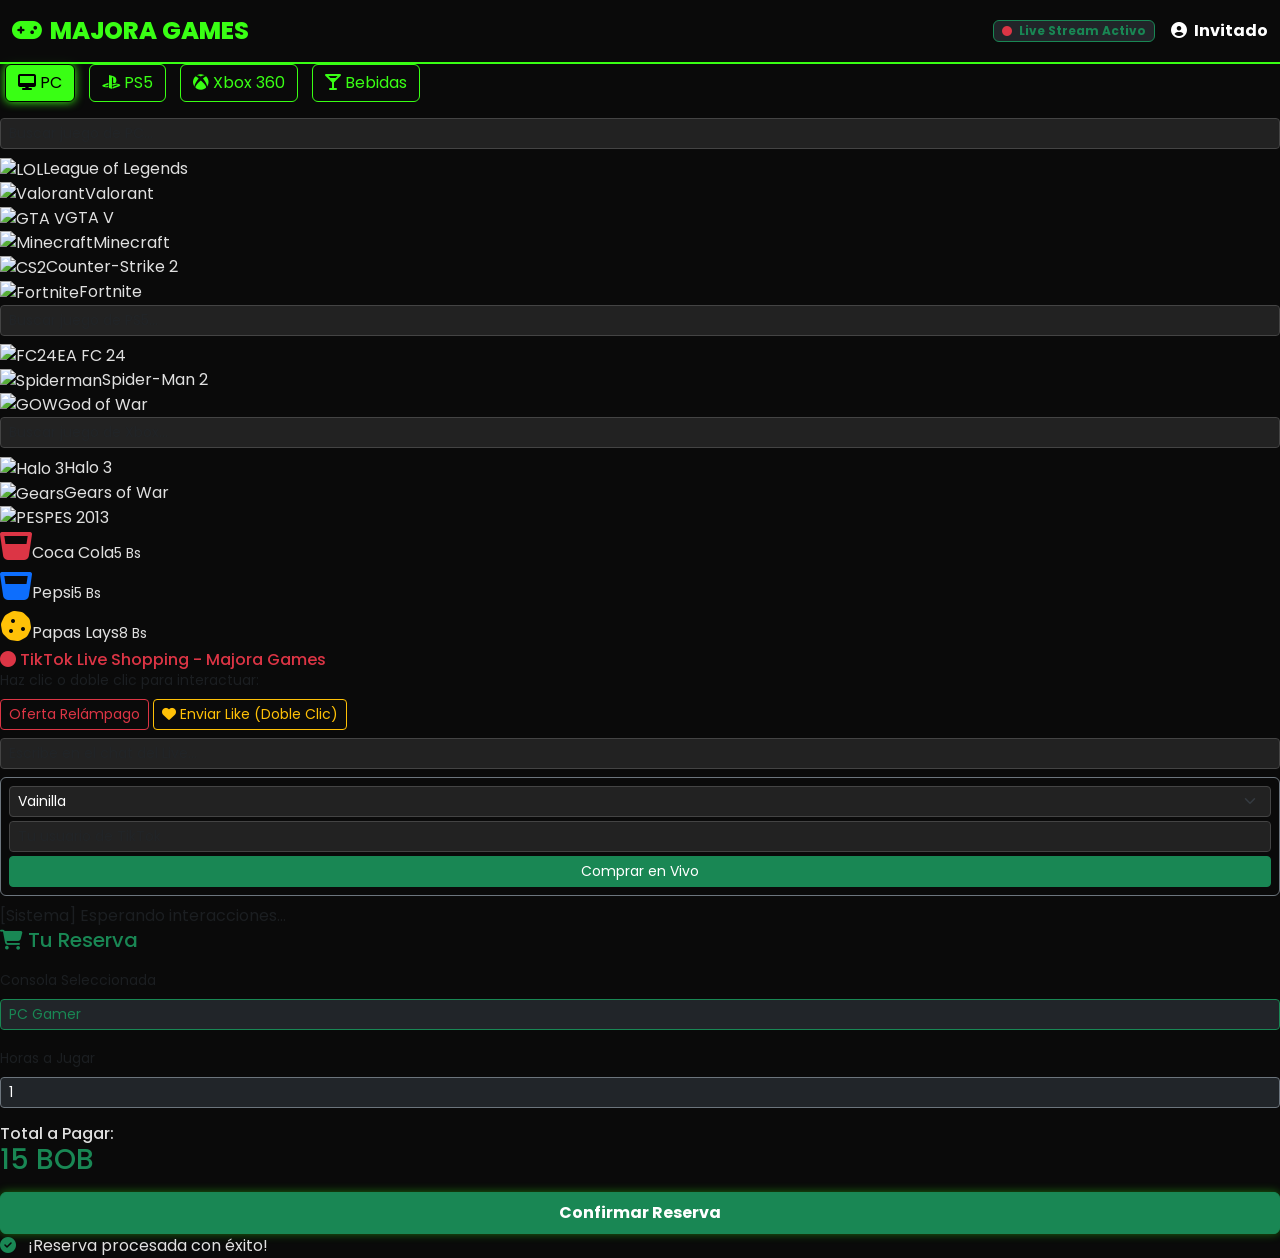
==== lab.jquery/index.html @ 45b2200b "Update index.html y" ====
<!DOCTYPE html>
<html lang="es">
<head>
    <meta charset="UTF-8">
    <meta name="viewport" content="width=device-width, initial-scale=1.0">
    <title>Majora Games - Live Dashboard</title>
    
    <!-- Bootstrap 5 CSS -->
    <link href="https://cdn.jsdelivr.net/npm/bootstrap@5.3.0/dist/css/bootstrap.min.css" rel="stylesheet">
    <!-- FontAwesome -->
    <link rel="stylesheet" href="https://cdnjs.cloudflare.com/ajax/libs/font-awesome/6.4.0/css/all.min.css">
    <!-- Google Fonts -->
    <link href="https://fonts.googleapis.com/css2?family=Poppins:wght@300;400;600;800&display=swap" rel="stylesheet">
    
    <link rel="stylesheet" href="styles.css">
</head>
<body>

    <!-- Navbar Superior -->
    <nav class="navbar navbar-expand-lg py-2">
        <div class="container-fluid">
            <a class="navbar-brand" href="#"><i class="fas fa-gamepad me-2"></i>Majora Games</a>
            <div class="d-flex align-items-center">
                <span class="badge bg-dark border border-success text-success me-3"><i class="fas fa-circle text-danger me-1" style="font-size: 10px;"></i> Live Stream Activo</span>
                <span class="text-white fw-bold"><i class="fas fa-user-circle me-1"></i> Invitado</span>
            </div>
        </div>
    </nav>

    <!-- Dashboard Principal (Sin Scroll) -->
    <div class="dashboard-container">
        
        <!-- PANEL IZQUIERDO: Catálogo y Filtros -->
        <div class="panel-left">
            
            <!-- Selector Principal -->
            <div class="console-tabs mb-3">
                <button class="btn btn-console active" data-target="pc"><i class="fas fa-desktop"></i> PC</button>
                <button class="btn btn-console" data-target="ps5"><i class="fab fa-playstation"></i> PS5</button>
                <button class="btn btn-console" data-target="xbox"><i class="fab fa-xbox"></i> Xbox 360</button>
                <button class="btn btn-console" data-target="bebidas"><i class="fas fa-glass-martini-alt"></i> Bebidas</button>
            </div>

            <!-- Contenedor de Catálogo Dinámico -->
            <div class="catalog-container" id="catalog">
                
                <!-- CONTENIDO PC -->
                <div class="console-content active" id="content-pc">
                    <div class="d-flex justify-content-between align-items-center mb-2">
                        <input type="text" class="form-control form-control-sm search-game" placeholder="Buscar juego de PC..." data-console="pc">
                    </div>
                    <div class="game-grid">
                        <div class="game-card" data-name="league of legends"><img src="https://upload.wikimedia.org/wikipedia/commons/thumb/d/d8/League_of_Legends_2019_vector.svg/200px-League_of_Legends_2019_vector.svg.png" alt="LOL"><span>League of Legends</span></div>
                        <div class="game-card" data-name="valorant"><img src="https://upload.wikimedia.org/wikipedia/commons/thumb/f/fc/Valorant_logo_-_pink_color_version.svg/200px-Valorant_logo_-_pink_color_version.svg.png" alt="Valorant"><span>Valorant</span></div>
                        <div class="game-card" data-name="gta v"><img src="https://upload.wikimedia.org/wikipedia/commons/thumb/5/53/GTA_V_Logo.svg/200px-GTA_V_Logo.svg.png" alt="GTA V"><span>GTA V</span></div>
                        <div class="game-card" data-name="minecraft"><img src="https://upload.wikimedia.org/wikipedia/commons/thumb/1/13/Minecraft_logo.svg/200px-Minecraft_logo.svg.png" alt="Minecraft"><span>Minecraft</span></div>
                        <div class="game-card" data-name="cs2"><img src="https://upload.wikimedia.org/wikipedia/commons/thumb/f/f2/Counter-Strike_2_logo.svg/200px-Counter-Strike_2_logo.svg.png" alt="CS2"><span>Counter-Strike 2</span></div>
                        <div class="game-card" data-name="fortnite"><img src="https://upload.wikimedia.org/wikipedia/commons/thumb/0/0e/FortniteLogo.svg/200px-FortniteLogo.svg.png" alt="Fortnite"><span>Fortnite</span></div>
                    </div>
                </div>

                <!-- CONTENIDO PS5 -->
                <div class="console-content" id="content-ps5">
                    <div class="d-flex justify-content-between align-items-center mb-2">
                        <input type="text" class="form-control form-control-sm search-game" placeholder="Buscar juego de PS5..." data-console="ps5">
                    </div>
                    <div class="game-grid">
                        <div class="game-card" data-name="fifa 24"><img src="https://upload.wikimedia.org/wikipedia/commons/thumb/6/68/EA_Sports_FC_24_Cover.jpg/200px-EA_Sports_FC_24_Cover.jpg" alt="FC24"><span>EA FC 24</span></div>
                        <div class="game-card" data-name="spiderman 2"><img src="https://upload.wikimedia.org/wikipedia/commons/thumb/8/8a/Marvel%27s_Spider-Man_2_logo.png/200px-Marvel%27s_Spider-Man_2_logo.png" alt="Spiderman"><span>Spider-Man 2</span></div>
                        <div class="game-card" data-name="god of war"><img src="https://upload.wikimedia.org/wikipedia/commons/thumb/1/1f/God_of_War_Ragnar%C3%B6k_logo.svg/200px-God_of_War_Ragnar%C3%B6k_logo.svg.png" alt="GOW"><span>God of War</span></div>
                    </div>
                </div>

                <!-- CONTENIDO XBOX 360 -->
                <div class="console-content" id="content-xbox">
                    <div class="d-flex justify-content-between align-items-center mb-2">
                        <input type="text" class="form-control form-control-sm search-game" placeholder="Buscar juego de Xbox..." data-console="xbox">
                    </div>
                    <div class="game-grid">
                        <div class="game-card" data-name="halo 3"><img src="https://upload.wikimedia.org/wikipedia/commons/thumb/6/6e/Halo_3_Logo.png/200px-Halo_3_Logo.png" alt="Halo 3"><span>Halo 3</span></div>
                        <div class="game-card" data-name="gears of war"><img src="https://upload.wikimedia.org/wikipedia/commons/thumb/5/5e/Gears_of_War_logo.png/200px-Gears_of_War_logo.png" alt="Gears"><span>Gears of War</span></div>
                        <div class="game-card" data-name="pes 2013"><img src="https://upload.wikimedia.org/wikipedia/commons/thumb/8/8e/Pro_Evolution_Soccer_logo.svg/200px-Pro_Evolution_Soccer_logo.svg.png" alt="PES"><span>PES 2013</span></div>
                    </div>
                </div>

                <!-- CONTENIDO BEBIDAS -->
                <div class="console-content" id="content-bebidas">
                    <div class="game-grid">
                        <div class="game-card drink-card" data-name="coca cola" data-price="5"><i class="fas fa-glass-whiskey fa-2x text-danger mb-2"></i><span>Coca Cola</span><small>5 Bs</small></div>
                        <div class="game-card drink-card" data-name="pepsi" data-price="5"><i class="fas fa-glass-whiskey fa-2x text-primary mb-2"></i><span>Pepsi</span><small>5 Bs</small></div>
                        <div class="game-card drink-card" data-name="papas fritas" data-price="8"><i class="fas fa-cookie fa-2x text-warning mb-2"></i><span>Papas Lays</span><small>8 Bs</small></div>
                    </div>
                </div>

            </div>
        </div>

        <!-- PANEL CENTRAL: La Bitácora (TikTok Live Style) -->
        <div class="panel-center">
            <div class="stream-header">
                <h6 class="m-0 text-danger"><i class="fas fa-circle"></i> TikTok Live Shopping - Majora Games</h6>
            </div>
            
            <!-- Zona de Interacción Live (Delegación de Eventos) -->
            <div id="liveContainer" class="live-box">
                <p class="text-muted small mb-2">Haz clic o doble clic para interactuar:</p>
                <button class="btn btn-sm btn-outline-danger btn-offer" data-prod="Combo Refresco + Snack">Oferta Relámpago</button>
                <button class="btn btn-sm btn-outline-warning btn-like" data-action="like"><i class="fas fa-heart"></i> Enviar Like (Doble Clic)</button>
            </div>

            <!-- Chat del Live -->
            <input type="text" id="chatInput" class="form-control form-control-sm mt-2" placeholder="Escribe en el chat del Live...">
            
            <!-- Formulario Rápido (Día 2) -->
            <form id="liveForm" class="mt-2 p-2 border border-secondary rounded">
                <select id="variantSelect" class="form-select form-select-sm mb-1">
                    <option value="Vainilla">Vainilla</option>
                    <option value="Chocolate">Chocolate</option>
                    <option value="Fresa">Fresa</option>
                </select>
                <input type="text" id="userTikTok" class="form-control form-control-sm mb-1" placeholder="Tu usuario de TikTok" required>
                <button type="submit" class="btn btn-sm btn-success w-100">Comprar en Vivo</button>
            </form>

            <!-- Consola de Bitácora -->
            <div class="log-console mt-2" id="logOutput">
                <div class="text-muted">[Sistema] Esperando interacciones...</div>
            </div>
        </div>

        <!-- PANEL DERECHO: Calculadora y Reserva -->
        <div class="panel-right">
            <div class="checkout-box">
                <h5 class="text-success mb-3"><i class="fas fa-shopping-cart"></i> Tu Reserva</h5>
                
                <div class="mb-3">
                    <label class="form-label small text-muted">Consola Seleccionada</label>
                    <input type="text" id="selected-console-text" class="form-control form-control-sm bg-dark text-success border-success" value="PC Gamer" readonly>
                </div>

                <div class="mb-3">
                    <label class="form-label small text-muted">Horas a Jugar</label>
                    <input type="number" id="hrs" class="form-control form-control-sm bg-dark text-white border-secondary" Value="1" min="1">
                </div>

                <div class="total-box">
                    <h6 class="m-0">Total a Pagar:</h6>
                    <h3 class="m-0 text-success"><span id="total">15</span> BOB</h3>
                </div>

                <button id="btnModal" class="btn btn-success w-100 mt-3 fw-bold py-2" style="box-shadow: 0 0 10px rgba(57,255,20,0.4);">
                    Confirmar Reserva
                </button>
            </div>
        </div>
    </div>

    <!-- Toast Alert (Reto UI) -->
    <div id="toastAlert" class="custom-toast">
        <i class="fas fa-check-circle text-success me-2"></i> ¡Reserva procesada con éxito!
    </div>

    <!-- Modal de Bootstrap (Temporizador) -->
    <div class="modal fade" id="confirmModal" tabindex="-1" aria-hidden="true">
        <div class="modal-dialog modal-dialog-centered">
            <div class="modal-content bg-dark border-success text-white">
                <div class="modal-header border-bottom border-secondary">
                    <h5 class="modal-title text-success"><i class="fas fa-check-double"></i> Confirmar Transacción</h5>
                    <button type="button" class="btn-close btn-close-white" data-bs-dismiss="modal" aria-label="Close"></button>
                </div>
                <div class="modal-body text-center">
                    <p class="mb-1">Estás reservando:</p>
                    <h4 id="modal-console" class="text-warning">PC Gamer</h4>
                    <p class="mb-3">Horas: <span id="modal-hrs">1</span> | Total: <strong><span id="modal-total">15</span> BOB</strong></p>
                    
                    <div class="alert alert-danger m-0 py-1">
                        <small>Tiempo restante para confirmar: <strong id="timer">05:00</strong></small>
                    </div>
                </div>
                <div class="modal-footer border-top border-secondary">
                    <button type="button" class="btn btn-outline-secondary btn-sm" data-bs-dismiss="modal" id="btnCancel">Cancelar</button>
                    <button type="button" class="btn btn-success btn-sm" id="btnConfirmPayment">Procesar Pago</button>
                </div>
            </div>
        </div>
    </div>

    <!-- Scripts -->
    <script src="https://code.jquery.com/jquery-3.7.1.min.js"></script>
    <script src="https://cdn.jsdelivr.net/npm/bootstrap@5.3.0/dist/js/bootstrap.bundle.min.js"></script>
    <script src="script.js"></script>
</body>
</html>
---- lab.jquery/styles.css ----
:root {
    --bg-dark: #0a0a0a;
    --primary-green: #39ff14; 
    --dark-gray: #1a1a1a;
    --text-light: #e0e0e0;
}

body { 
    font-family: 'Poppins', sans-serif; 
    background-color: var(--bg-dark); 
    color: var(--text-light);
    transition: background 0.5s ease; 
}

body.theme-pc { background: linear-gradient(135deg, #0a0a0a 0%, #003300 100%); }
body.theme-ps5 { background: linear-gradient(135deg, #0a0a0a 0%, #001a33 100%); }
body.theme-xbox { background: linear-gradient(135deg, #0a0a0a 0%, #1a3300 100%); }

.navbar { 
    background-color: rgba(10, 10, 10, 0.9) !important;
    border-bottom: 2px solid var(--primary-green);
}
.navbar-brand { 
    color: var(--primary-green) !important; 
    font-weight: 800; 
    font-size: 24px;
    text-transform: uppercase;
}

.carousel-item img { 
    height: 350px; 
    object-fit: cover; 
    border-bottom: 4px solid var(--primary-green); 
}

.main-container { 
    max-width: 800px; 
    margin: 0 auto 40px auto; 
}

#main-icon i { font-size: 50px; color: var(--primary-green); margin-bottom: 10px; }
.btn-console { 
    border-color: var(--primary-green); 
    color: var(--primary-green); 
    margin: 0 5px;
}
.btn-console:hover, .btn-console.active { 
    background-color: var(--primary-green); 
    color: #000; 
    box-shadow: 0 0 10px var(--primary-green);
}

.section-box { 
    background: var(--dark-gray); 
    border-radius: 12px; 
    border: 1px solid #333;
    overflow: hidden; 
}

.hamburger-header { 
    padding: 15px 20px; 
    cursor: pointer; 
    display: flex; 
    justify-content: space-between; 
    align-items: center; 
    border-bottom: 1px solid #333;
    background: #111;
}
.hamburger-header h4 { 
    margin: 0; 
    font-size: 16px; 
    color: var(--primary-green); 
    font-weight: 600; 
}
.hamburger-icon { 
    font-size: 20px; 
    color: var(--primary-green); 
    transition: transform 0.3s; 
}
.hamburger-icon.open { transform: rotate(90deg); }

.content-body { display: none; padding: 20px; }

.console-card { margin-bottom: 10px; }
.accordion-btn { 
    background: #222; 
    padding: 12px; 
    border-radius: 8px; 
    cursor: pointer; 
    font-weight: 600;
    border-left: 4px solid var(--primary-green);
    transition: background 0.3s;
}
.accordion-btn:hover { background: #333; }
.accordion-panel { 
    display: none; 
    padding: 15px; 
    background: #151515; 
    border-radius: 0 0 8px 8px; 
    font-size: 14px;
}

/* Grilla de Estaciones */
.station-grid {
    display: grid;
    grid-template-columns: repeat(auto-fill, minmax(110px, 1fr));
    gap: 12px;
    margin-top: 15px;
}

/* Tarjeta Base */
.station-card {
    display: flex;
    flex-direction: column;
    align-items: center;
    justify-content: center;
    padding: 15px 10px;
    border-radius: 10px;
    font-size: 13px;
    font-weight: 600;
    text-align: center;
    transition: all 0.3s ease;
    background: #222;
    border: 1px solid #444;
}

.station-card i {
    font-size: 24px;
    margin-bottom: 5px;
}

.station-card span {
    font-size: 15px;
    margin-bottom: 2px;
}

.station-card small {
    font-size: 10px;
    text-transform: uppercase;
    letter-spacing: 1px;
}

/* Estilo: Disponible (Libre) */
.station-card.available {
    border-color: rgba(57, 255, 20, 0.4);
    color: var(--text-light);
}
.station-card.available i {
    color: var(--primary-green);
}
.station-card.available small {
    color: var(--primary-green);
}
.station-card.available:hover {
    border-color: var(--primary-green);
    box-shadow: 0 0 15px rgba(57, 255, 20, 0.3);
    transform: translateY(-3px);
    cursor: pointer;
}

/* Estilo: Ocupada */
.station-card.busy {
    background: #1a1a1a;
    border-color: #ff3333;
    opacity: 0.6;
}
.station-card.busy i {
    color: #ff3333;
}
.station-card.busy small {
    color: #ff3333;
}
.station-card.busy:hover {
    cursor: not-allowed;
    /* Efecto de vibracion sutil */
    animation: shake 0.3s ease-in-out; 
}

@keyframes shake {
    0% { transform: translateX(0); }
    25% { transform: translateX(-3px); }
    50% { transform: translateX(3px); }
    75% { transform: translateX(-3px); }
    100% { transform: translateX(0); }
}
/* Lista de Juegos */
.game-list {
    max-height: 250px;
    overflow-y: auto;
    padding-right: 5px;
}
.game-list::-webkit-scrollbar { width: 6px; }
.game-list::-webkit-scrollbar-thumb { background: var(--primary-green); border-radius: 3px; }

.juego-item { 
    background: #222; 
    padding: 10px 15px; 
    margin-bottom: 8px; 
    border-radius: 6px; 
    display: flex; 
    justify-content: space-between;
    align-items: center;
    font-size: 14px;
}

.form-control, .form-select { 
    background-color: #222; 
    border: 1px solid #444; 
    color: white; 
}
.form-control:focus, .form-select:focus { 
    background-color: #222; 
    border-color: var(--primary-green); 
    color: white;
    box-shadow: 0 0 5px var(--primary-green);
}
.error-text { 
    color: #ff3333; 
    font-size: 11px; 
    display: none; 
    margin-top: 3px;
}
.is-invalid + .error-text { display: block; }

footer { 
    text-align: center; 
    padding: 30px; 
    background: #000; 
    border-top: 2px solid var(--primary-green);
    color: var(--text-light); 
}
footer a { 
    color: var(--primary-green); 
    font-size: 24px; 
    margin: 0 15px; 
    transition: color 0.3s; 
}
footer a:hover { color: white; }
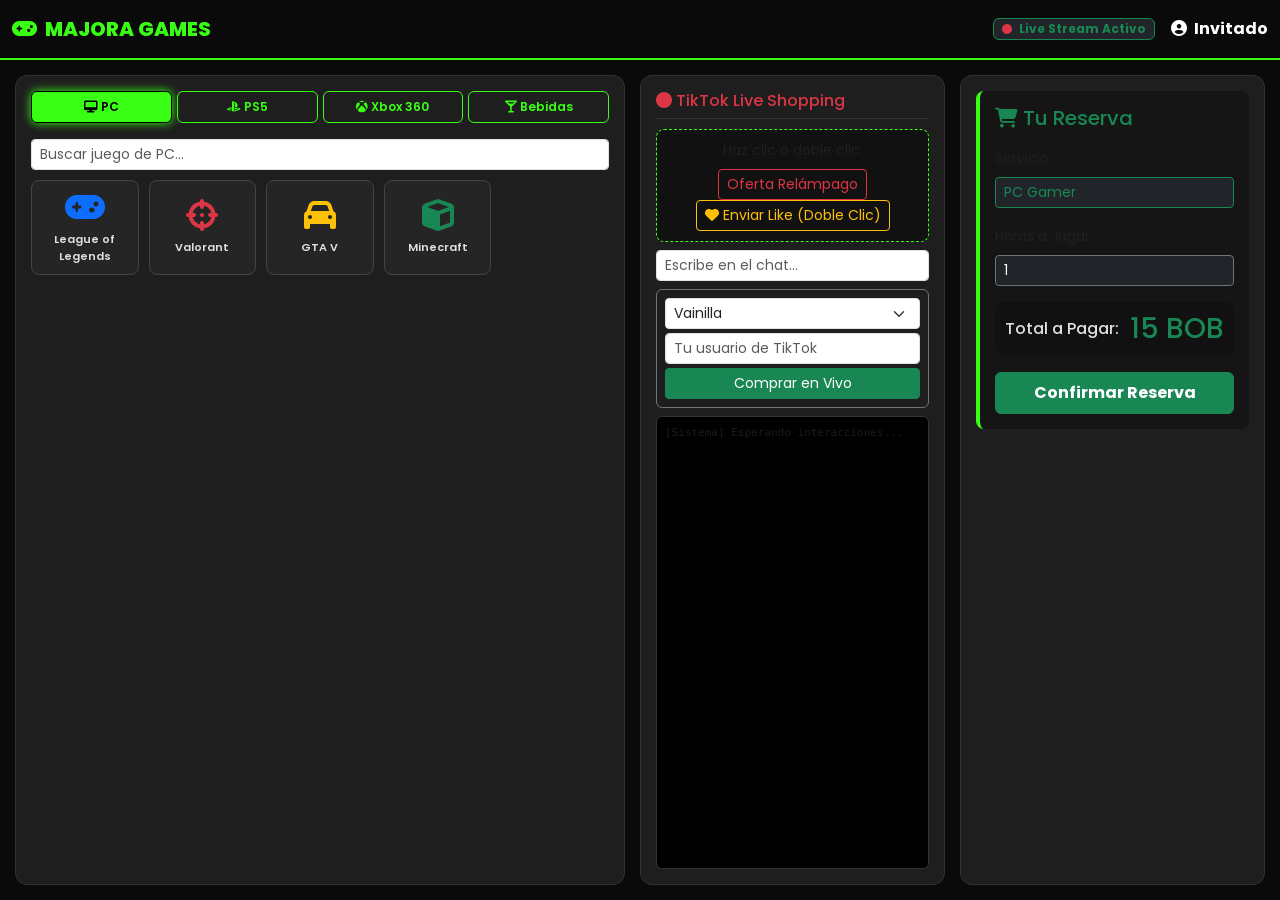
==== commit a9cf7b1b: "Update index.html" ====
--- a/lab.jquery/index.html
+++ b/lab.jquery/index.html
@@ -5,11 +5,8 @@
     <meta name="viewport" content="width=device-width, initial-scale=1.0">
     <title>Majora Games - Live Dashboard</title>
     
-    <!-- Bootstrap 5 CSS -->
     <link href="https://cdn.jsdelivr.net/npm/bootstrap@5.3.0/dist/css/bootstrap.min.css" rel="stylesheet">
-    <!-- FontAwesome -->
     <link rel="stylesheet" href="https://cdnjs.cloudflare.com/ajax/libs/font-awesome/6.4.0/css/all.min.css">
-    <!-- Google Fonts -->
     <link href="https://fonts.googleapis.com/css2?family=Poppins:wght@300;400;600;800&display=swap" rel="stylesheet">
     
     <link rel="stylesheet" href="styles.css">
@@ -27,13 +24,11 @@
         </div>
     </nav>
 
-    <!-- Dashboard Principal (Sin Scroll) -->
+    <!-- Dashboard Principal -->
     <div class="dashboard-container">
         
         <!-- PANEL IZQUIERDO: Catálogo y Filtros -->
         <div class="panel-left">
-            
-            <!-- Selector Principal -->
             <div class="console-tabs mb-3">
                 <button class="btn btn-console active" data-target="pc"><i class="fas fa-desktop"></i> PC</button>
                 <button class="btn btn-console" data-target="ps5"><i class="fab fa-playstation"></i> PS5</button>
@@ -41,49 +36,36 @@
                 <button class="btn btn-console" data-target="bebidas"><i class="fas fa-glass-martini-alt"></i> Bebidas</button>
             </div>
 
-            <!-- Contenedor de Catálogo Dinámico -->
             <div class="catalog-container" id="catalog">
-                
-                <!-- CONTENIDO PC -->
+                <!-- PC -->
                 <div class="console-content active" id="content-pc">
-                    <div class="d-flex justify-content-between align-items-center mb-2">
-                        <input type="text" class="form-control form-control-sm search-game" placeholder="Buscar juego de PC..." data-console="pc">
-                    </div>
+                    <input type="text" class="form-control form-control-sm search-game mb-2" placeholder="Buscar juego de PC..." data-console="pc">
                     <div class="game-grid">
-                        <div class="game-card" data-name="league of legends"><img src="https://upload.wikimedia.org/wikipedia/commons/thumb/d/d8/League_of_Legends_2019_vector.svg/200px-League_of_Legends_2019_vector.svg.png" alt="LOL"><span>League of Legends</span></div>
-                        <div class="game-card" data-name="valorant"><img src="https://upload.wikimedia.org/wikipedia/commons/thumb/f/fc/Valorant_logo_-_pink_color_version.svg/200px-Valorant_logo_-_pink_color_version.svg.png" alt="Valorant"><span>Valorant</span></div>
-                        <div class="game-card" data-name="gta v"><img src="https://upload.wikimedia.org/wikipedia/commons/thumb/5/53/GTA_V_Logo.svg/200px-GTA_V_Logo.svg.png" alt="GTA V"><span>GTA V</span></div>
-                        <div class="game-card" data-name="minecraft"><img src="https://upload.wikimedia.org/wikipedia/commons/thumb/1/13/Minecraft_logo.svg/200px-Minecraft_logo.svg.png" alt="Minecraft"><span>Minecraft</span></div>
-                        <div class="game-card" data-name="cs2"><img src="https://upload.wikimedia.org/wikipedia/commons/thumb/f/f2/Counter-Strike_2_logo.svg/200px-Counter-Strike_2_logo.svg.png" alt="CS2"><span>Counter-Strike 2</span></div>
-                        <div class="game-card" data-name="fortnite"><img src="https://upload.wikimedia.org/wikipedia/commons/thumb/0/0e/FortniteLogo.svg/200px-FortniteLogo.svg.png" alt="Fortnite"><span>Fortnite</span></div>
+                        <div class="game-card" data-name="league of legends"><i class="fas fa-gamepad fa-2x text-primary mb-2"></i><span>League of Legends</span></div>
+                        <div class="game-card" data-name="valorant"><i class="fas fa-crosshairs fa-2x text-danger mb-2"></i><span>Valorant</span></div>
+                        <div class="game-card" data-name="gta v"><i class="fas fa-car fa-2x text-warning mb-2"></i><span>GTA V</span></div>
+                        <div class="game-card" data-name="minecraft"><i class="fas fa-cube fa-2x text-success mb-2"></i><span>Minecraft</span></div>
                     </div>
                 </div>
-
-                <!-- CONTENIDO PS5 -->
+                <!-- PS5 -->
                 <div class="console-content" id="content-ps5">
-                    <div class="d-flex justify-content-between align-items-center mb-2">
-                        <input type="text" class="form-control form-control-sm search-game" placeholder="Buscar juego de PS5..." data-console="ps5">
-                    </div>
+                    <input type="text" class="form-control form-control-sm search-game mb-2" placeholder="Buscar juego de PS5..." data-console="ps5">
                     <div class="game-grid">
-                        <div class="game-card" data-name="fifa 24"><img src="https://upload.wikimedia.org/wikipedia/commons/thumb/6/68/EA_Sports_FC_24_Cover.jpg/200px-EA_Sports_FC_24_Cover.jpg" alt="FC24"><span>EA FC 24</span></div>
-                        <div class="game-card" data-name="spiderman 2"><img src="https://upload.wikimedia.org/wikipedia/commons/thumb/8/8a/Marvel%27s_Spider-Man_2_logo.png/200px-Marvel%27s_Spider-Man_2_logo.png" alt="Spiderman"><span>Spider-Man 2</span></div>
-                        <div class="game-card" data-name="god of war"><img src="https://upload.wikimedia.org/wikipedia/commons/thumb/1/1f/God_of_War_Ragnar%C3%B6k_logo.svg/200px-God_of_War_Ragnar%C3%B6k_logo.svg.png" alt="GOW"><span>God of War</span></div>
+                        <div class="game-card" data-name="fifa 24"><i class="fas fa-futbol fa-2x text-info mb-2"></i><span>EA FC 24</span></div>
+                        <div class="game-card" data-name="spiderman 2"><i class="fas fa-spider fa-2x text-danger mb-2"></i><span>Spider-Man 2</span></div>
+                        <div class="game-card" data-name="god of war"><i class="fas fa-axe fa-2x text-secondary mb-2"></i><span>God of War</span></div>
                     </div>
                 </div>
-
-                <!-- CONTENIDO XBOX 360 -->
+                <!-- XBOX -->
                 <div class="console-content" id="content-xbox">
-                    <div class="d-flex justify-content-between align-items-center mb-2">
-                        <input type="text" class="form-control form-control-sm search-game" placeholder="Buscar juego de Xbox..." data-console="xbox">
-                    </div>
+                    <input type="text" class="form-control form-control-sm search-game mb-2" placeholder="Buscar juego de Xbox..." data-console="xbox">
                     <div class="game-grid">
-                        <div class="game-card" data-name="halo 3"><img src="https://upload.wikimedia.org/wikipedia/commons/thumb/6/6e/Halo_3_Logo.png/200px-Halo_3_Logo.png" alt="Halo 3"><span>Halo 3</span></div>
-                        <div class="game-card" data-name="gears of war"><img src="https://upload.wikimedia.org/wikipedia/commons/thumb/5/5e/Gears_of_War_logo.png/200px-Gears_of_War_logo.png" alt="Gears"><span>Gears of War</span></div>
-                        <div class="game-card" data-name="pes 2013"><img src="https://upload.wikimedia.org/wikipedia/commons/thumb/8/8e/Pro_Evolution_Soccer_logo.svg/200px-Pro_Evolution_Soccer_logo.svg.png" alt="PES"><span>PES 2013</span></div>
+                        <div class="game-card" data-name="halo 3"><i class="fas fa-rocket fa-2x text-success mb-2"></i><span>Halo 3</span></div>
+                        <div class="game-card" data-name="gears of war"><i class="fas fa-skull fa-2x text-danger mb-2"></i><span>Gears of War</span></div>
+                        <div class="game-card" data-name="pes 2013"><i class="fas fa-futbol fa-2x text-warning mb-2"></i><span>PES 2013</span></div>
                     </div>
                 </div>
-
-                <!-- CONTENIDO BEBIDAS -->
+                <!-- BEBIDAS -->
                 <div class="console-content" id="content-bebidas">
                     <div class="game-grid">
                         <div class="game-card drink-card" data-name="coca cola" data-price="5"><i class="fas fa-glass-whiskey fa-2x text-danger mb-2"></i><span>Coca Cola</span><small>5 Bs</small></div>
@@ -91,27 +73,23 @@
                         <div class="game-card drink-card" data-name="papas fritas" data-price="8"><i class="fas fa-cookie fa-2x text-warning mb-2"></i><span>Papas Lays</span><small>8 Bs</small></div>
                     </div>
                 </div>
-
             </div>
         </div>
 
-        <!-- PANEL CENTRAL: La Bitácora (TikTok Live Style) -->
+        <!-- PANEL CENTRAL: La Bitácora -->
         <div class="panel-center">
             <div class="stream-header">
-                <h6 class="m-0 text-danger"><i class="fas fa-circle"></i> TikTok Live Shopping - Majora Games</h6>
+                <h6 class="m-0 text-danger"><i class="fas fa-circle"></i> TikTok Live Shopping</h6>
             </div>
             
-            <!-- Zona de Interacción Live (Delegación de Eventos) -->
             <div id="liveContainer" class="live-box">
-                <p class="text-muted small mb-2">Haz clic o doble clic para interactuar:</p>
-                <button class="btn btn-sm btn-outline-danger btn-offer" data-prod="Combo Refresco + Snack">Oferta Relámpago</button>
-                <button class="btn btn-sm btn-outline-warning btn-like" data-action="like"><i class="fas fa-heart"></i> Enviar Like (Doble Clic)</button>
+                <p class="text-muted small mb-2">Haz clic o doble clic:</p>
+                <button type="button" class="btn btn-sm btn-outline-danger btn-offer" data-prod="Combo Refresco + Snack">Oferta Relámpago</button>
+                <button type="button" class="btn btn-sm btn-outline-warning btn-like" data-action="like"><i class="fas fa-heart"></i> Enviar Like (Doble Clic)</button>
             </div>
 
-            <!-- Chat del Live -->
-            <input type="text" id="chatInput" class="form-control form-control-sm mt-2" placeholder="Escribe en el chat del Live...">
+            <input type="text" id="chatInput" class="form-control form-control-sm mt-2" placeholder="Escribe en el chat...">
             
-            <!-- Formulario Rápido (Día 2) -->
             <form id="liveForm" class="mt-2 p-2 border border-secondary rounded">
                 <select id="variantSelect" class="form-select form-select-sm mb-1">
                     <option value="Vainilla">Vainilla</option>
@@ -122,7 +100,6 @@
                 <button type="submit" class="btn btn-sm btn-success w-100">Comprar en Vivo</button>
             </form>
 
-            <!-- Consola de Bitácora -->
             <div class="log-console mt-2" id="logOutput">
                 <div class="text-muted">[Sistema] Esperando interacciones...</div>
             </div>
@@ -134,7 +111,7 @@
                 <h5 class="text-success mb-3"><i class="fas fa-shopping-cart"></i> Tu Reserva</h5>
                 
                 <div class="mb-3">
-                    <label class="form-label small text-muted">Consola Seleccionada</label>
+                    <label class="form-label small text-muted">Servicio</label>
                     <input type="text" id="selected-console-text" class="form-control form-control-sm bg-dark text-success border-success" value="PC Gamer" readonly>
                 </div>
 
@@ -148,24 +125,24 @@
                     <h3 class="m-0 text-success"><span id="total">15</span> BOB</h3>
                 </div>
 
-                <button id="btnModal" class="btn btn-success w-100 mt-3 fw-bold py-2" style="box-shadow: 0 0 10px rgba(57,255,20,0.4);">
+                <button id="btnModal" class="btn btn-success w-100 mt-3 fw-bold py-2">
                     Confirmar Reserva
                 </button>
             </div>
         </div>
     </div>
 
-    <!-- Toast Alert (Reto UI) -->
+    <!-- Toast Alert -->
     <div id="toastAlert" class="custom-toast">
         <i class="fas fa-check-circle text-success me-2"></i> ¡Reserva procesada con éxito!
     </div>
 
-    <!-- Modal de Bootstrap (Temporizador) -->
+    <!-- Modal de Bootstrap -->
     <div class="modal fade" id="confirmModal" tabindex="-1" aria-hidden="true">
         <div class="modal-dialog modal-dialog-centered">
             <div class="modal-content bg-dark border-success text-white">
                 <div class="modal-header border-bottom border-secondary">
-                    <h5 class="modal-title text-success"><i class="fas fa-check-double"></i> Confirmar Transacción</h5>
+                    <h5 class="modal-title text-success">Confirmar Transacción</h5>
                     <button type="button" class="btn-close btn-close-white" data-bs-dismiss="modal" aria-label="Close"></button>
                 </div>
                 <div class="modal-body text-center">
@@ -174,7 +151,7 @@
                     <p class="mb-3">Horas: <span id="modal-hrs">1</span> | Total: <strong><span id="modal-total">15</span> BOB</strong></p>
                     
                     <div class="alert alert-danger m-0 py-1">
-                        <small>Tiempo restante para confirmar: <strong id="timer">05:00</strong></small>
+                        <small>Tiempo restante: <strong id="timer">05:00</strong></small>
                     </div>
                 </div>
                 <div class="modal-footer border-top border-secondary">
@@ -185,7 +162,6 @@
         </div>
     </div>
 
-    <!-- Scripts -->
     <script src="https://code.jquery.com/jquery-3.7.1.min.js"></script>
     <script src="https://cdn.jsdelivr.net/npm/bootstrap@5.3.0/dist/js/bootstrap.bundle.min.js"></script>
     <script src="script.js"></script>
--- a/lab.jquery/styles.css
+++ b/lab.jquery/styles.css
@@ -1,7 +1,8 @@
 :root {
     --bg-dark: #0a0a0a;
-    --primary-green: #39ff14; 
-    --dark-gray: #1a1a1a;
+    --primary-green: #39ff14;
+    --dark-gray: #151515;
+    --panel-bg: #1e1e1e;
     --text-light: #e0e0e0;
 }
 
@@ -9,40 +10,57 @@
     font-family: 'Poppins', sans-serif; 
     background-color: var(--bg-dark); 
     color: var(--text-light);
-    transition: background 0.5s ease; 
+    height: 100vh;
+    overflow: hidden; /* PROHIBIDO EL SCROLL */
+    display: flex;
+    flex-direction: column;
 }
 
-body.theme-pc { background: linear-gradient(135deg, #0a0a0a 0%, #003300 100%); }
-body.theme-ps5 { background: linear-gradient(135deg, #0a0a0a 0%, #001a33 100%); }
-body.theme-xbox { background: linear-gradient(135deg, #0a0a0a 0%, #1a3300 100%); }
-
+/* Navbar */
 .navbar { 
-    background-color: rgba(10, 10, 10, 0.9) !important;
+    background-color: rgba(10, 10, 10, 0.95) !important;
     border-bottom: 2px solid var(--primary-green);
+    height: 60px;
 }
 .navbar-brand { 
     color: var(--primary-green) !important; 
     font-weight: 800; 
-    font-size: 24px;
+    font-size: 20px;
     text-transform: uppercase;
 }
 
-.carousel-item img { 
-    height: 350px; 
-    object-fit: cover; 
-    border-bottom: 4px solid var(--primary-green); 
+/* Dashboard Grid */
+.dashboard-container {
+    display: grid;
+    grid-template-columns: 2fr 1fr 1fr; /* Catálogo, Bitácora, Reserva */
+    gap: 15px;
+    padding: 15px;
+    height: calc(100vh - 60px);
 }
 
-.main-container { 
-    max-width: 800px; 
-    margin: 0 auto 40px auto; 
+/* Paneles Generales */
+.panel-left, .panel-center, .panel-right {
+    background: var(--panel-bg);
+    border-radius: 12px;
+    border: 1px solid #333;
+    padding: 15px;
+    display: flex;
+    flex-direction: column;
+    overflow-y: auto; /* Solo scroll interno si es necesario */
 }
 
-#main-icon i { font-size: 50px; color: var(--primary-green); margin-bottom: 10px; }
+/* Scrollbar minimalista */
+::-webkit-scrollbar { width: 6px; }
+::-webkit-scrollbar-thumb { background: var(--primary-green); border-radius: 3px; }
+
+/* Botones de Consola */
+.console-tabs { display: flex; gap: 5px; flex-wrap: wrap; }
 .btn-console { 
-    border-color: var(--primary-green); 
+    border: 1px solid var(--primary-green); 
     color: var(--primary-green); 
-    margin: 0 5px;
+    font-size: 12px;
+    font-weight: 600;
+    flex: 1;
 }
 .btn-console:hover, .btn-console.active { 
     background-color: var(--primary-green); 
@@ -50,189 +68,88 @@
     box-shadow: 0 0 10px var(--primary-green);
 }
 
-.section-box { 
-    background: var(--dark-gray); 
-    border-radius: 12px; 
-    border: 1px solid #333;
-    overflow: hidden; 
+/* Catálogo y Juegos */
+.console-content { display: none; }
+.console-content.active { display: block; }
+
+.game-grid {
+    display: grid;
+    grid-template-columns: repeat(auto-fill, minmax(100px, 1fr));
+    gap: 10px;
+    margin-top: 10px;
 }
 
-.hamburger-header { 
-    padding: 15px 20px; 
-    cursor: pointer; 
-    display: flex; 
-    justify-content: space-between; 
-    align-items: center; 
-    border-bottom: 1px solid #333;
-    background: #111;
-}
-.hamburger-header h4 { 
-    margin: 0; 
-    font-size: 16px; 
-    color: var(--primary-green); 
-    font-weight: 600; 
-}
-.hamburger-icon { 
-    font-size: 20px; 
-    color: var(--primary-green); 
-    transition: transform 0.3s; 
-}
-.hamburger-icon.open { transform: rotate(90deg); }
-
-.content-body { display: none; padding: 20px; }
-
-.console-card { margin-bottom: 10px; }
-.accordion-btn { 
-    background: #222; 
-    padding: 12px; 
-    border-radius: 8px; 
-    cursor: pointer; 
-    font-weight: 600;
-    border-left: 4px solid var(--primary-green);
-    transition: background 0.3s;
-}
-.accordion-btn:hover { background: #333; }
-.accordion-panel { 
-    display: none; 
-    padding: 15px; 
-    background: #151515; 
-    border-radius: 0 0 8px 8px; 
-    font-size: 14px;
-}
-
-/* Grilla de Estaciones */
-.station-grid {
-    display: grid;
-    grid-template-columns: repeat(auto-fill, minmax(110px, 1fr));
-    gap: 12px;
-    margin-top: 15px;
-}
-
-/* Tarjeta Base */
-.station-card {
+.game-card {
+    background: #252525;
+    border: 1px solid #444;
+    border-radius: 8px;
+    padding: 10px;
+    text-align: center;
+    cursor: pointer;
+    transition: 0.3s;
     display: flex;
     flex-direction: column;
     align-items: center;
     justify-content: center;
-    padding: 15px 10px;
-    border-radius: 10px;
-    font-size: 13px;
-    font-weight: 600;
+}
+.game-card img { width: 60px; height: 60px; object-fit: contain; margin-bottom: 5px; }
+.game-card span { font-size: 11px; font-weight: 600; }
+.game-card:hover { border-color: var(--primary-green); transform: scale(1.05); }
+
+/* Bitácora (Live) */
+.stream-header { border-bottom: 1px solid #333; padding-bottom: 8px; margin-bottom: 10px; }
+.live-box {
+    background: #111;
+    border: 1px dashed var(--primary-green);
+    padding: 10px;
+    border-radius: 8px;
     text-align: center;
-    transition: all 0.3s ease;
-    background: #222;
-    border: 1px solid #444;
+}
+.log-console {
+    background: #000;
+    color: #00ffcc;
+    font-family: monospace;
+    font-size: 11px;
+    height: 150px;
+    overflow-y: auto;
+    padding: 8px;
+    border-radius: 6px;
+    border: 1px solid #333;
+    flex-grow: 1;
 }
 
-.station-card i {
-    font-size: 24px;
-    margin-bottom: 5px;
+/* Reserva Derecha */
+.checkout-box {
+    background: var(--dark-gray);
+    padding: 15px;
+    border-radius: 8px;
+    border-left: 4px solid var(--primary-green);
+}
+.total-box {
+    background: #111;
+    padding: 10px;
+    border-radius: 8px;
+    display: flex;
+    justify-content: space-between;
+    align-items: center;
 }
 
-.station-card span {
-    font-size: 15px;
-    margin-bottom: 2px;
+/* Toast Alert */
+.custom-toast {
+    position: fixed;
+    top: 80px;
+    right: 20px;
+    background: #1e1e1e;
+    color: white;
+    padding: 15px 25px;
+    border-radius: 8px;
+    border-left: 4px solid var(--primary-green);
+    box-shadow: 0 5px 15px rgba(0,0,0,0.5);
+    display: none;
+    z-index: 9999;
+    font-weight: 600;
 }
 
-.station-card small {
-    font-size: 10px;
-    text-transform: uppercase;
-    letter-spacing: 1px;
+@media (max-width: 900px) {
+    .dashboard-container { grid-template-columns: 1fr; height: auto; overflow-y: auto; }
 }
-
-/* Estilo: Disponible (Libre) */
-.station-card.available {
-    border-color: rgba(57, 255, 20, 0.4);
-    color: var(--text-light);
-}
-.station-card.available i {
-    color: var(--primary-green);
-}
-.station-card.available small {
-    color: var(--primary-green);
-}
-.station-card.available:hover {
-    border-color: var(--primary-green);
-    box-shadow: 0 0 15px rgba(57, 255, 20, 0.3);
-    transform: translateY(-3px);
-    cursor: pointer;
-}
-
-/* Estilo: Ocupada */
-.station-card.busy {
-    background: #1a1a1a;
-    border-color: #ff3333;
-    opacity: 0.6;
-}
-.station-card.busy i {
-    color: #ff3333;
-}
-.station-card.busy small {
-    color: #ff3333;
-}
-.station-card.busy:hover {
-    cursor: not-allowed;
-    /* Efecto de vibracion sutil */
-    animation: shake 0.3s ease-in-out; 
-}
-
-@keyframes shake {
-    0% { transform: translateX(0); }
-    25% { transform: translateX(-3px); }
-    50% { transform: translateX(3px); }
-    75% { transform: translateX(-3px); }
-    100% { transform: translateX(0); }
-}
-/* Lista de Juegos */
-.game-list {
-    max-height: 250px;
-    overflow-y: auto;
-    padding-right: 5px;
-}
-.game-list::-webkit-scrollbar { width: 6px; }
-.game-list::-webkit-scrollbar-thumb { background: var(--primary-green); border-radius: 3px; }
-
-.juego-item { 
-    background: #222; 
-    padding: 10px 15px; 
-    margin-bottom: 8px; 
-    border-radius: 6px; 
-    display: flex; 
-    justify-content: space-between;
-    align-items: center;
-    font-size: 14px;
-}
-
-.form-control, .form-select { 
-    background-color: #222; 
-    border: 1px solid #444; 
-    color: white; 
-}
-.form-control:focus, .form-select:focus { 
-    background-color: #222; 
-    border-color: var(--primary-green); 
-    color: white;
-    box-shadow: 0 0 5px var(--primary-green);
-}
-.error-text { 
-    color: #ff3333; 
-    font-size: 11px; 
-    display: none; 
-    margin-top: 3px;
-}
-.is-invalid + .error-text { display: block; }
-
-footer { 
-    text-align: center; 
-    padding: 30px; 
-    background: #000; 
-    border-top: 2px solid var(--primary-green);
-    color: var(--text-light); 
-}
-footer a { 
-    color: var(--primary-green); 
-    font-size: 24px; 
-    margin: 0 15px; 
-    transition: color 0.3s; 
-}
-footer a:hover { color: white; }
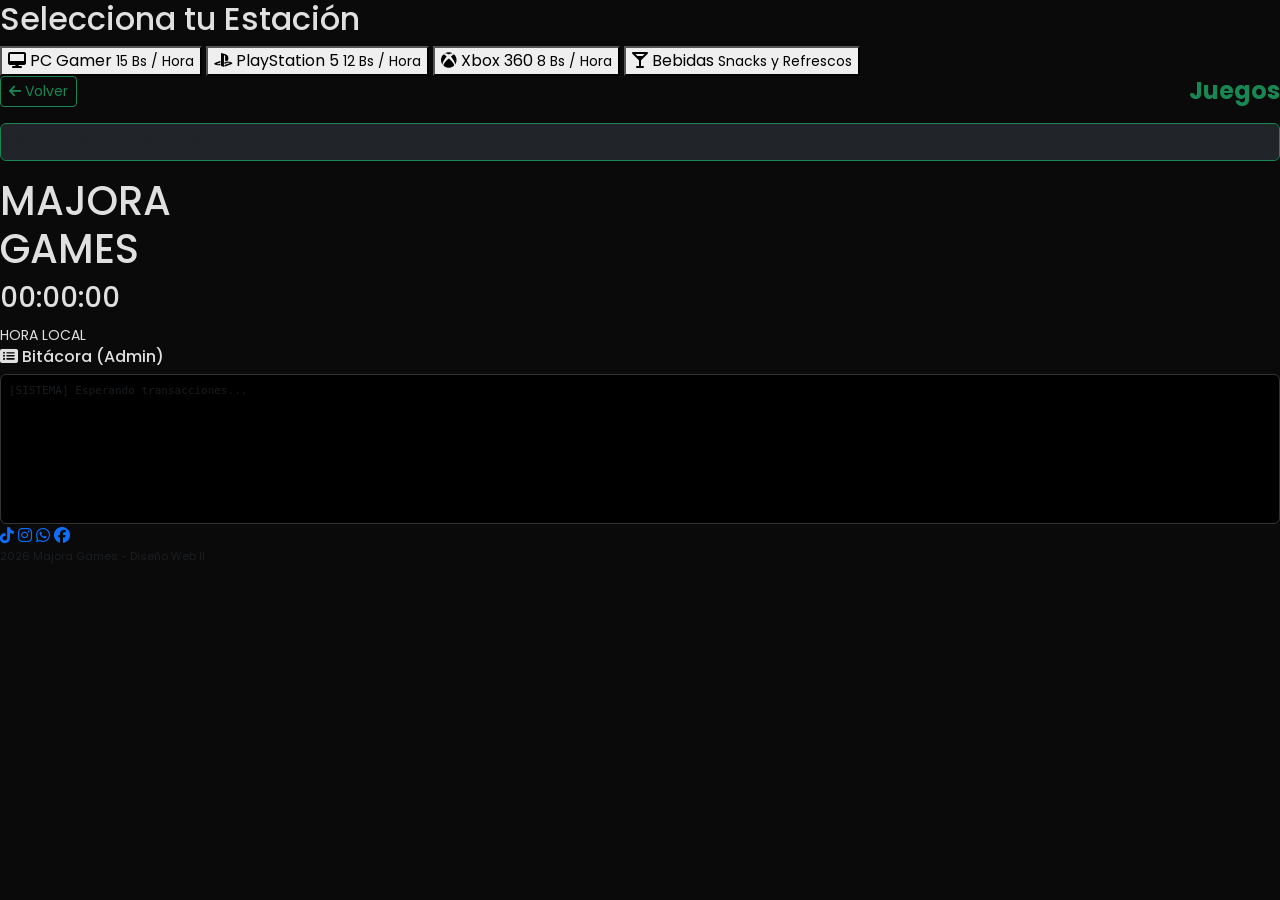
==== commit 1be54b37: "Update index.html" ====
--- a/lab.jquery/index.html
+++ b/lab.jquery/index.html
@@ -3,7 +3,7 @@
 <head>
     <meta charset="UTF-8">
     <meta name="viewport" content="width=device-width, initial-scale=1.0">
-    <title>Majora Games - Live Dashboard</title>
+    <title>Majora Games - Arcade Dashboard</title>
     
     <link href="https://cdn.jsdelivr.net/npm/bootstrap@5.3.0/dist/css/bootstrap.min.css" rel="stylesheet">
     <link rel="stylesheet" href="https://cdnjs.cloudflare.com/ajax/libs/font-awesome/6.4.0/css/all.min.css">
@@ -13,153 +13,131 @@
 </head>
 <body>
 
-    <!-- Navbar Superior -->
-    <nav class="navbar navbar-expand-lg py-2">
-        <div class="container-fluid">
-            <a class="navbar-brand" href="#"><i class="fas fa-gamepad me-2"></i>Majora Games</a>
-            <div class="d-flex align-items-center">
-                <span class="badge bg-dark border border-success text-success me-3"><i class="fas fa-circle text-danger me-1" style="font-size: 10px;"></i> Live Stream Activo</span>
-                <span class="text-white fw-bold"><i class="fas fa-user-circle me-1"></i> Invitado</span>
-            </div>
-        </div>
-    </nav>
+    <!-- Contenedor Principal (Layout Vertical) -->
+    <div class="app-container">
+        
+        <!-- ZONA SUPERIOR: Menú y Reloj -->
+        <div class="top-section">
+            
+            <!-- PANEL IZQUIERDO: Los Botones Gigantes -->
+            <div class="main-menu" id="mainMenu">
+                <h2 class="menu-title">Selecciona tu Estación</h2>
+                
+                <div class="giant-buttons-grid">
+                    <!-- Botón PC -->
+                    <button class="giant-btn" data-target="pc">
+                        <i class="fas fa-desktop"></i>
+                        <span>PC Gamer</span>
+                        <small>15 Bs / Hora</small>
+                    </button>
 
-    <!-- Dashboard Principal -->
-    <div class="dashboard-container">
-        
-        <!-- PANEL IZQUIERDO: Catálogo y Filtros -->
-        <div class="panel-left">
-            <div class="console-tabs mb-3">
-                <button class="btn btn-console active" data-target="pc"><i class="fas fa-desktop"></i> PC</button>
-                <button class="btn btn-console" data-target="ps5"><i class="fab fa-playstation"></i> PS5</button>
-                <button class="btn btn-console" data-target="xbox"><i class="fab fa-xbox"></i> Xbox 360</button>
-                <button class="btn btn-console" data-target="bebidas"><i class="fas fa-glass-martini-alt"></i> Bebidas</button>
+                    <!-- Botón PS5 -->
+                    <button class="giant-btn" data-target="ps5">
+                        <i class="fab fa-playstation"></i>
+                        <span>PlayStation 5</span>
+                        <small>12 Bs / Hora</small>
+                    </button>
+
+                    <!-- Botón Xbox -->
+                    <button class="giant-btn" data-target="xbox">
+                        <i class="fab fa-xbox"></i>
+                        <span>Xbox 360</span>
+                        <small>8 Bs / Hora</small>
+                    </button>
+
+                    <!-- Botón Bebidas -->
+                    <button class="giant-btn btn-drink" data-target="bebidas">
+                        <i class="fas fa-glass-martini-alt"></i>
+                        <span>Bebidas</span>
+                        <small>Snacks y Refrescos</small>
+                    </button>
+                </div>
             </div>
 
-            <div class="catalog-container" id="catalog">
-                <!-- PC -->
-                <div class="console-content active" id="content-pc">
-                    <input type="text" class="form-control form-control-sm search-game mb-2" placeholder="Buscar juego de PC..." data-console="pc">
-                    <div class="game-grid">
-                        <div class="game-card" data-name="league of legends"><i class="fas fa-gamepad fa-2x text-primary mb-2"></i><span>League of Legends</span></div>
-                        <div class="game-card" data-name="valorant"><i class="fas fa-crosshairs fa-2x text-danger mb-2"></i><span>Valorant</span></div>
-                        <div class="game-card" data-name="gta v"><i class="fas fa-car fa-2x text-warning mb-2"></i><span>GTA V</span></div>
-                        <div class="game-card" data-name="minecraft"><i class="fas fa-cube fa-2x text-success mb-2"></i><span>Minecraft</span></div>
-                    </div>
+            <!-- ZONA DE CATÁLOGO (Oculta al inicio) -->
+            <div class="catalog-section" id="catalogSection">
+                <div class="d-flex justify-content-between align-items-center mb-3">
+                    <button class="btn btn-outline-success btn-sm" id="btnBack"><i class="fas fa-arrow-left"></i> Volver</button>
+                    <h4 id="catalogTitle" class="m-0 text-success fw-bold">Juegos</h4>
                 </div>
-                <!-- PS5 -->
-                <div class="console-content" id="content-ps5">
-                    <input type="text" class="form-control form-control-sm search-game mb-2" placeholder="Buscar juego de PS5..." data-console="ps5">
-                    <div class="game-grid">
-                        <div class="game-card" data-name="fifa 24"><i class="fas fa-futbol fa-2x text-info mb-2"></i><span>EA FC 24</span></div>
-                        <div class="game-card" data-name="spiderman 2"><i class="fas fa-spider fa-2x text-danger mb-2"></i><span>Spider-Man 2</span></div>
-                        <div class="game-card" data-name="god of war"><i class="fas fa-axe fa-2x text-secondary mb-2"></i><span>God of War</span></div>
-                    </div>
+
+                <!-- Buscador -->
+                <input type="text" id="gameSearch" class="form-control mb-3 bg-dark text-white border-success" placeholder="Buscar juego en esta estación...">
+
+                <!-- Contenedor de Juegos (Se llena con JS) -->
+                <div class="game-grid" id="gameGrid">
+                    <!-- Aquí se inyectan los juegos dinámicamente -->
                 </div>
-                <!-- XBOX -->
-                <div class="console-content" id="content-xbox">
-                    <input type="text" class="form-control form-control-sm search-game mb-2" placeholder="Buscar juego de Xbox..." data-console="xbox">
-                    <div class="game-grid">
-                        <div class="game-card" data-name="halo 3"><i class="fas fa-rocket fa-2x text-success mb-2"></i><span>Halo 3</span></div>
-                        <div class="game-card" data-name="gears of war"><i class="fas fa-skull fa-2x text-danger mb-2"></i><span>Gears of War</span></div>
-                        <div class="game-card" data-name="pes 2013"><i class="fas fa-futbol fa-2x text-warning mb-2"></i><span>PES 2013</span></div>
-                    </div>
+            </div>
+
+            <!-- PANEL LATERAL DERECHO (Logo, Reloj, Bitácora) -->
+            <div class="side-panel">
+                <div class="brand-box">
+                    <h1>MAJORA<br>GAMES</h1>
                 </div>
-                <!-- BEBIDAS -->
-                <div class="console-content" id="content-bebidas">
-                    <div class="game-grid">
-                        <div class="game-card drink-card" data-name="coca cola" data-price="5"><i class="fas fa-glass-whiskey fa-2x text-danger mb-2"></i><span>Coca Cola</span><small>5 Bs</small></div>
-                        <div class="game-card drink-card" data-name="pepsi" data-price="5"><i class="fas fa-glass-whiskey fa-2x text-primary mb-2"></i><span>Pepsi</span><small>5 Bs</small></div>
-                        <div class="game-card drink-card" data-name="papas fritas" data-price="8"><i class="fas fa-cookie fa-2x text-warning mb-2"></i><span>Papas Lays</span><small>8 Bs</small></div>
+
+                <div class="clock-box">
+                    <h3 id="liveClock">00:00:00</h3>
+                    <small>HORA LOCAL</small>
+                </div>
+
+                <div class="bitacora-box">
+                    <h6><i class="fas fa-list-alt"></i> Bitácora (Admin)</h6>
+                    <div class="log-console" id="logOutput">
+                        <div class="text-muted">[SISTEMA] Esperando transacciones...</div>
                     </div>
                 </div>
             </div>
         </div>
 
-        <!-- PANEL CENTRAL: La Bitácora -->
-        <div class="panel-center">
-            <div class="stream-header">
-                <h6 class="m-0 text-danger"><i class="fas fa-circle"></i> TikTok Live Shopping</h6>
+        <!-- FOOTER (Línea blanca de tu dibujo) -->
+        <footer class="app-footer">
+            <div class="social-links">
+                <a href="#"><i class="fab fa-tiktok"></i></a>
+                <a href="#"><i class="fab fa-instagram"></i></a>
+                <a href="#"><i class="fab fa-whatsapp"></i></a>
+                <a href="#"><i class="fab fa-facebook"></i></a>
             </div>
-            
-            <div id="liveContainer" class="live-box">
-                <p class="text-muted small mb-2">Haz clic o doble clic:</p>
-                <button type="button" class="btn btn-sm btn-outline-danger btn-offer" data-prod="Combo Refresco + Snack">Oferta Relámpago</button>
-                <button type="button" class="btn btn-sm btn-outline-warning btn-like" data-action="like"><i class="fas fa-heart"></i> Enviar Like (Doble Clic)</button>
-            </div>
+            <p class="m-0 text-muted" style="font-size: 11px;">2026 Majora Games - Diseño Web II</p>
+        </footer>
+    </div>
 
-            <input type="text" id="chatInput" class="form-control form-control-sm mt-2" placeholder="Escribe en el chat...">
-            
-            <form id="liveForm" class="mt-2 p-2 border border-secondary rounded">
-                <select id="variantSelect" class="form-select form-select-sm mb-1">
-                    <option value="Vainilla">Vainilla</option>
-                    <option value="Chocolate">Chocolate</option>
-                    <option value="Fresa">Fresa</option>
-                </select>
-                <input type="text" id="userTikTok" class="form-control form-control-sm mb-1" placeholder="Tu usuario de TikTok" required>
-                <button type="submit" class="btn btn-sm btn-success w-100">Comprar en Vivo</button>
-            </form>
+    <!-- MODAL DE RESERVA -->
+    <div class="modal fade" id="reservaModal" tabindex="-1" aria-hidden="true">
+        <div class="modal-dialog modal-dialog-centered">
+            <div class="modal-content bg-dark border-success text-white">
+                <div class="modal-header border-bottom border-secondary">
+                    <h5 class="modal-title text-success">Confirmar Reserva</h5>
+                    <button type="button" class="btn-close btn-close-white" data-bs-dismiss="modal" aria-label="Close"></button>
+                </div>
+                <div class="modal-body text-center">
+                    <h4 id="modalConsoleName" class="text-warning mb-3">Consola</h4>
+                    
+                    <div class="mb-3">
+                        <label class="form-label">Horas a Jugar</label>
+                        <input type="number" id="hrsInput" class="form-control bg-dark text-white border-secondary text-center" Value="1" min="1">
+                    </div>
 
-            <div class="log-console mt-2" id="logOutput">
-                <div class="text-muted">[Sistema] Esperando interacciones...</div>
-            </div>
-        </div>
+                    <div class="total-box mb-3">
+                        <h6 class="m-0">Total a Pagar:</h6>
+                        <h3 class="m-0 text-success"><span id="totalPay">15</span> BOB</h3>
+                    </div>
 
-        <!-- PANEL DERECHO: Calculadora y Reserva -->
-        <div class="panel-right">
-            <div class="checkout-box">
-                <h5 class="text-success mb-3"><i class="fas fa-shopping-cart"></i> Tu Reserva</h5>
-                
-                <div class="mb-3">
-                    <label class="form-label small text-muted">Servicio</label>
-                    <input type="text" id="selected-console-text" class="form-control form-control-sm bg-dark text-success border-success" value="PC Gamer" readonly>
+                    <div class="alert alert-danger m-0 py-2">
+                        <small>Tiempo para confirmar: <strong id="timerDisplay">05:00</strong></small>
+                    </div>
                 </div>
-
-                <div class="mb-3">
-                    <label class="form-label small text-muted">Horas a Jugar</label>
-                    <input type="number" id="hrs" class="form-control form-control-sm bg-dark text-white border-secondary" Value="1" min="1">
+                <div class="modal-footer border-top border-secondary">
+                    <button type="button" class="btn btn-outline-secondary btn-sm" data-bs-dismiss="modal" id="btnCancel">Cancelar</button>
+                    <button type="button" class="btn btn-success btn-sm" id="btnConfirm">Pagar y Reservar</button>
                 </div>
-
-                <div class="total-box">
-                    <h6 class="m-0">Total a Pagar:</h6>
-                    <h3 class="m-0 text-success"><span id="total">15</span> BOB</h3>
-                </div>
-
-                <button id="btnModal" class="btn btn-success w-100 mt-3 fw-bold py-2">
-                    Confirmar Reserva
-                </button>
             </div>
         </div>
     </div>
 
-    <!-- Toast Alert -->
+    <!-- Toast Alert (Reto PRO) -->
     <div id="toastAlert" class="custom-toast">
         <i class="fas fa-check-circle text-success me-2"></i> ¡Reserva procesada con éxito!
-    </div>
-
-    <!-- Modal de Bootstrap -->
-    <div class="modal fade" id="confirmModal" tabindex="-1" aria-hidden="true">
-        <div class="modal-dialog modal-dialog-centered">
-            <div class="modal-content bg-dark border-success text-white">
-                <div class="modal-header border-bottom border-secondary">
-                    <h5 class="modal-title text-success">Confirmar Transacción</h5>
-                    <button type="button" class="btn-close btn-close-white" data-bs-dismiss="modal" aria-label="Close"></button>
-                </div>
-                <div class="modal-body text-center">
-                    <p class="mb-1">Estás reservando:</p>
-                    <h4 id="modal-console" class="text-warning">PC Gamer</h4>
-                    <p class="mb-3">Horas: <span id="modal-hrs">1</span> | Total: <strong><span id="modal-total">15</span> BOB</strong></p>
-                    
-                    <div class="alert alert-danger m-0 py-1">
-                        <small>Tiempo restante: <strong id="timer">05:00</strong></small>
-                    </div>
-                </div>
-                <div class="modal-footer border-top border-secondary">
-                    <button type="button" class="btn btn-outline-secondary btn-sm" data-bs-dismiss="modal" id="btnCancel">Cancelar</button>
-                    <button type="button" class="btn btn-success btn-sm" id="btnConfirmPayment">Procesar Pago</button>
-                </div>
-            </div>
-        </div>
     </div>
 
     <script src="https://code.jquery.com/jquery-3.7.1.min.js"></script>
--- a/lab.jquery/styles.css
+++ b/lab.jquery/styles.css
@@ -11,12 +11,11 @@
     background-color: var(--bg-dark); 
     color: var(--text-light);
     height: 100vh;
-    overflow: hidden; /* PROHIBIDO EL SCROLL */
+    overflow: hidden; 
     display: flex;
     flex-direction: column;
 }
 
-/* Navbar */
 .navbar { 
     background-color: rgba(10, 10, 10, 0.95) !important;
     border-bottom: 2px solid var(--primary-green);
@@ -26,19 +25,16 @@
     color: var(--primary-green) !important; 
     font-weight: 800; 
     font-size: 20px;
-    text-transform: uppercase;
 }
 
-/* Dashboard Grid */
 .dashboard-container {
     display: grid;
-    grid-template-columns: 2fr 1fr 1fr; /* Catálogo, Bitácora, Reserva */
+    grid-template-columns: 2fr 1fr 1fr; 
     gap: 15px;
     padding: 15px;
     height: calc(100vh - 60px);
 }
 
-/* Paneles Generales */
 .panel-left, .panel-center, .panel-right {
     background: var(--panel-bg);
     border-radius: 12px;
@@ -46,14 +42,12 @@
     padding: 15px;
     display: flex;
     flex-direction: column;
-    overflow-y: auto; /* Solo scroll interno si es necesario */
+    overflow-y: auto; 
 }
 
-/* Scrollbar minimalista */
 ::-webkit-scrollbar { width: 6px; }
 ::-webkit-scrollbar-thumb { background: var(--primary-green); border-radius: 3px; }
 
-/* Botones de Consola */
 .console-tabs { display: flex; gap: 5px; flex-wrap: wrap; }
 .btn-console { 
     border: 1px solid var(--primary-green); 
@@ -68,7 +62,6 @@
     box-shadow: 0 0 10px var(--primary-green);
 }
 
-/* Catálogo y Juegos */
 .console-content { display: none; }
 .console-content.active { display: block; }
 
@@ -92,11 +85,9 @@
     align-items: center;
     justify-content: center;
 }
-.game-card img { width: 60px; height: 60px; object-fit: contain; margin-bottom: 5px; }
 .game-card span { font-size: 11px; font-weight: 600; }
 .game-card:hover { border-color: var(--primary-green); transform: scale(1.05); }
 
-/* Bitácora (Live) */
 .stream-header { border-bottom: 1px solid #333; padding-bottom: 8px; margin-bottom: 10px; }
 .live-box {
     background: #111;
@@ -118,7 +109,6 @@
     flex-grow: 1;
 }
 
-/* Reserva Derecha */
 .checkout-box {
     background: var(--dark-gray);
     padding: 15px;
@@ -134,7 +124,6 @@
     align-items: center;
 }
 
-/* Toast Alert */
 .custom-toast {
     position: fixed;
     top: 80px;
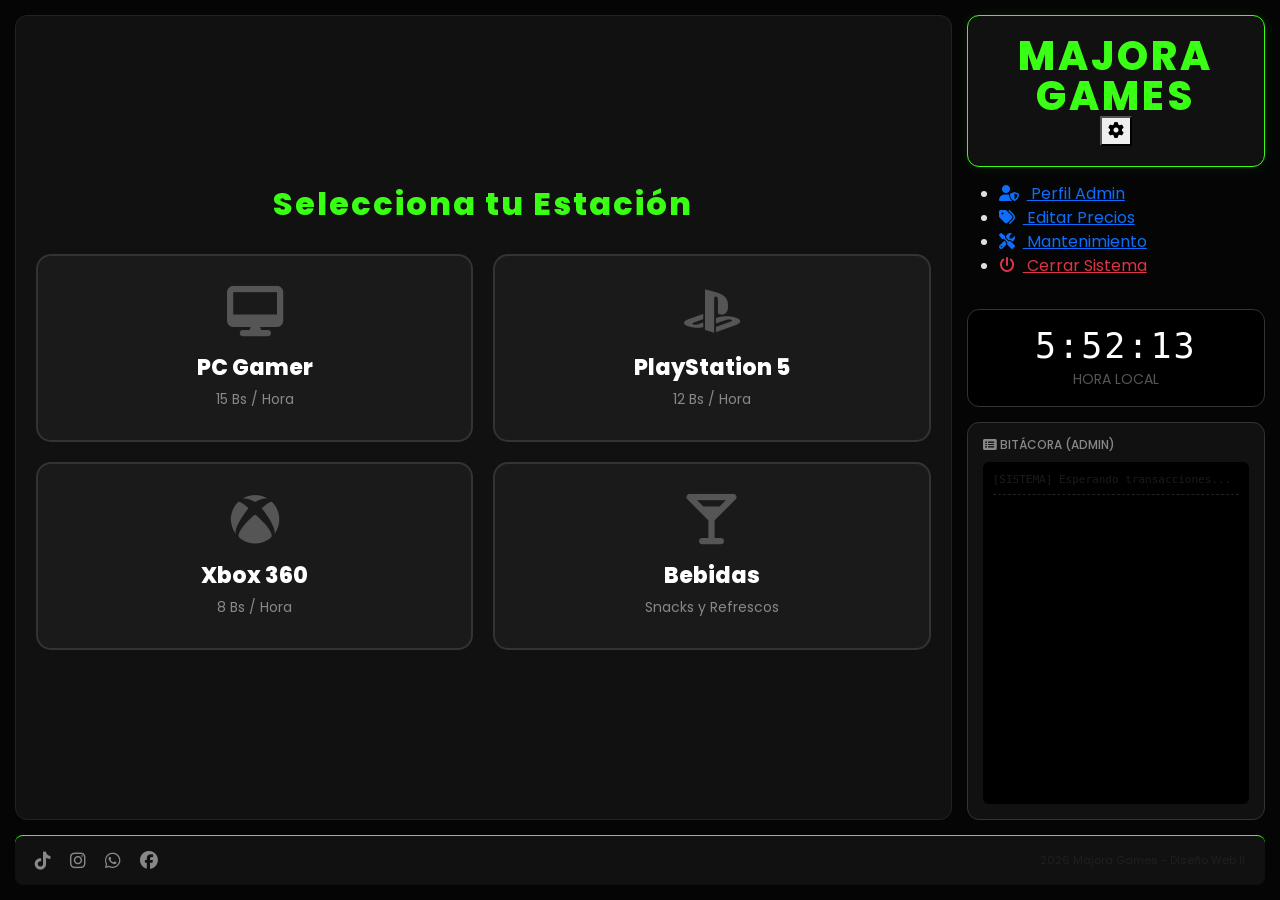
==== commit 8352b5a1: "Refactor button classes for better styling" ====
--- a/lab.jquery/index.html
+++ b/lab.jquery/index.html
@@ -13,7 +13,7 @@
 </head>
 <body>
 
-    <!-- Contenedor Principal (Layout Vertical) -->
+    <!-- Contenedor Principal -->
     <div class="app-container">
         
         <!-- ZONA SUPERIOR: Menú y Reloj -->
@@ -25,28 +25,28 @@
                 
                 <div class="giant-buttons-grid">
                     <!-- Botón PC -->
-                    <button class="giant-btn" data-target="pc">
+                    <button class="giant-btn bg-pc" data-target="pc">
                         <i class="fas fa-desktop"></i>
                         <span>PC Gamer</span>
                         <small>15 Bs / Hora</small>
                     </button>
 
                     <!-- Botón PS5 -->
-                    <button class="giant-btn" data-target="ps5">
+                    <button class="giant-btn bg-ps5" data-target="ps5">
                         <i class="fab fa-playstation"></i>
                         <span>PlayStation 5</span>
                         <small>12 Bs / Hora</small>
                     </button>
 
                     <!-- Botón Xbox -->
-                    <button class="giant-btn" data-target="xbox">
+                    <button class="giant-btn bg-xbox" data-target="xbox">
                         <i class="fab fa-xbox"></i>
                         <span>Xbox 360</span>
                         <small>8 Bs / Hora</small>
                     </button>
 
                     <!-- Botón Bebidas -->
-                    <button class="giant-btn btn-drink" data-target="bebidas">
+                    <button class="giant-btn bg-drink" data-target="bebidas">
                         <i class="fas fa-glass-martini-alt"></i>
                         <span>Bebidas</span>
                         <small>Snacks y Refrescos</small>
@@ -61,26 +61,39 @@
                     <h4 id="catalogTitle" class="m-0 text-success fw-bold">Juegos</h4>
                 </div>
 
-                <!-- Buscador -->
                 <input type="text" id="gameSearch" class="form-control mb-3 bg-dark text-white border-success" placeholder="Buscar juego en esta estación...">
 
-                <!-- Contenedor de Juegos (Se llena con JS) -->
                 <div class="game-grid" id="gameGrid">
                     <!-- Aquí se inyectan los juegos dinámicamente -->
                 </div>
             </div>
 
-            <!-- PANEL LATERAL DERECHO (Logo, Reloj, Bitácora) -->
+            <!-- PANEL LATERAL DERECHO -->
             <div class="side-panel">
-                <div class="brand-box">
+                
+                <!-- Logo y Engranaje -->
+                <div class="brand-box position-relative">
                     <h1>MAJORA<br>GAMES</h1>
+                    <button class="btn-gear" id="btnSettings"><i class="fas fa-cog"></i></button>
                 </div>
 
+                <!-- Menú Desplegable del Engranaje -->
+                <div class="settings-menu" id="settingsMenu">
+                    <ul>
+                        <li><a href="#"><i class="fas fa-user-shield me-2"></i> Perfil Admin</a></li>
+                        <li><a href="#"><i class="fas fa-tags me-2"></i> Editar Precios</a></li>
+                        <li><a href="#"><i class="fas fa-tools me-2"></i> Mantenimiento</a></li>
+                        <li><a href="#" class="text-danger"><i class="fas fa-power-off me-2"></i> Cerrar Sistema</a></li>
+                    </ul>
+                </div>
+
+                <!-- Reloj -->
                 <div class="clock-box">
                     <h3 id="liveClock">00:00:00</h3>
                     <small>HORA LOCAL</small>
                 </div>
 
+                <!-- Bitácora -->
                 <div class="bitacora-box">
                     <h6><i class="fas fa-list-alt"></i> Bitácora (Admin)</h6>
                     <div class="log-console" id="logOutput">
@@ -90,7 +103,7 @@
             </div>
         </div>
 
-        <!-- FOOTER (Línea blanca de tu dibujo) -->
+        <!-- FOOTER -->
         <footer class="app-footer">
             <div class="social-links">
                 <a href="#"><i class="fab fa-tiktok"></i></a>
@@ -135,7 +148,7 @@
         </div>
     </div>
 
-    <!-- Toast Alert (Reto PRO) -->
+    <!-- Toast Alert -->
     <div id="toastAlert" class="custom-toast">
         <i class="fas fa-check-circle text-success me-2"></i> ¡Reserva procesada con éxito!
     </div>
--- a/lab.jquery/styles.css
+++ b/lab.jquery/styles.css
@@ -1,8 +1,7 @@
 :root {
-    --bg-dark: #0a0a0a;
+    --bg-dark: #050505;
     --primary-green: #39ff14;
-    --dark-gray: #151515;
-    --panel-bg: #1e1e1e;
+    --panel-bg: #111111;
     --text-light: #e0e0e0;
 }
 
@@ -11,110 +10,227 @@
     background-color: var(--bg-dark); 
     color: var(--text-light);
     height: 100vh;
-    overflow: hidden; 
-    display: flex;
-    flex-direction: column;
-}
-
-.navbar { 
-    background-color: rgba(10, 10, 10, 0.95) !important;
-    border-bottom: 2px solid var(--primary-green);
-    height: 60px;
-}
-.navbar-brand { 
-    color: var(--primary-green) !important; 
-    font-weight: 800; 
-    font-size: 20px;
-}
-
-.dashboard-container {
+    overflow: hidden; /* Bloquea el scroll */
+    margin: 0;
+}
+
+/* --- LAYOUT PRINCIPAL --- */
+.app-container {
+    display: flex;
+    flex-direction: column;
+    height: 100vh;
+    padding: 15px;
+}
+
+.top-section {
+    display: flex;
+    flex: 1;
+    gap: 15px;
+    height: calc(100% - 50px);
+}
+
+/* --- PANEL IZQUIERDO: MENÚ GIGANTE --- */
+.main-menu {
+    flex: 3;
+    background: var(--panel-bg);
+    border: 1px solid #222;
+    border-radius: 12px;
+    padding: 20px;
+    display: flex;
+    flex-direction: column;
+    justify-content: center;
+}
+
+.menu-title {
+    text-align: center;
+    color: var(--primary-green);
+    font-weight: 800;
+    margin-bottom: 30px;
+    letter-spacing: 2px;
+}
+
+.giant-buttons-grid {
     display: grid;
-    grid-template-columns: 2fr 1fr 1fr; 
-    gap: 15px;
-    padding: 15px;
-    height: calc(100vh - 60px);
-}
-
-.panel-left, .panel-center, .panel-right {
-    background: var(--panel-bg);
-    border-radius: 12px;
-    border: 1px solid #333;
-    padding: 15px;
-    display: flex;
-    flex-direction: column;
-    overflow-y: auto; 
-}
-
-::-webkit-scrollbar { width: 6px; }
-::-webkit-scrollbar-thumb { background: var(--primary-green); border-radius: 3px; }
-
-.console-tabs { display: flex; gap: 5px; flex-wrap: wrap; }
-.btn-console { 
-    border: 1px solid var(--primary-green); 
-    color: var(--primary-green); 
-    font-size: 12px;
-    font-weight: 600;
-    flex: 1;
-}
-.btn-console:hover, .btn-console.active { 
-    background-color: var(--primary-green); 
-    color: #000; 
-    box-shadow: 0 0 10px var(--primary-green);
-}
-
-.console-content { display: none; }
-.console-content.active { display: block; }
+    grid-template-columns: 1fr 1fr;
+    gap: 20px;
+}
+
+.giant-btn {
+    background: #1a1a1a;
+    border: 2px solid #333;
+    border-radius: 15px;
+    padding: 30px 20px;
+    display: flex;
+    flex-direction: column;
+    align-items: center;
+    justify-content: center;
+    color: white;
+    transition: all 0.3s ease;
+    cursor: pointer;
+}
+
+.giant-btn i {
+    font-size: 50px;
+    margin-bottom: 15px;
+    color: #555;
+    transition: color 0.3s ease;
+}
+
+.giant-btn span {
+    font-size: 22px;
+    font-weight: 800;
+}
+
+.giant-btn small {
+    color: #888;
+    margin-top: 5px;
+}
+
+.giant-btn:hover {
+    border-color: var(--primary-green);
+    box-shadow: 0 0 20px rgba(57, 255, 20, 0.2);
+    transform: translateY(-5px);
+}
+
+.giant-btn:hover i {
+    color: var(--primary-green);
+}
+
+.btn-drink:hover {
+    border-color: #00ccff;
+    box-shadow: 0 0 20px rgba(0, 204, 255, 0.2);
+}
+.btn-drink:hover i { color: #00ccff; }
+
+/* --- CATÁLOGO (Se muestra al hacer clic) --- */
+.catalog-section {
+    flex: 3;
+    background: var(--panel-bg);
+    border: 1px solid #222;
+    border-radius: 12px;
+    padding: 20px;
+    display: none; /* Oculto por defecto */
+    flex-direction: column;
+}
 
 .game-grid {
     display: grid;
-    grid-template-columns: repeat(auto-fill, minmax(100px, 1fr));
-    gap: 10px;
-    margin-top: 10px;
-}
+    grid-template-columns: repeat(auto-fill, minmax(120px, 1fr));
+    gap: 15px;
+    overflow-y: auto;
+    flex: 1;
+    padding-right: 5px;
+}
+
+/* Scrollbar minimalista */
+.game-grid::-webkit-scrollbar { width: 5px; }
+.game-grid::-webkit-scrollbar-thumb { background: var(--primary-green); }
 
 .game-card {
-    background: #252525;
-    border: 1px solid #444;
-    border-radius: 8px;
-    padding: 10px;
+    background: #1e1e1e;
+    border: 1px solid #333;
+    border-radius: 10px;
+    padding: 15px 10px;
     text-align: center;
     cursor: pointer;
     transition: 0.3s;
-    display: flex;
-    flex-direction: column;
-    align-items: center;
-    justify-content: center;
-}
-.game-card span { font-size: 11px; font-weight: 600; }
-.game-card:hover { border-color: var(--primary-green); transform: scale(1.05); }
-
-.stream-header { border-bottom: 1px solid #333; padding-bottom: 8px; margin-bottom: 10px; }
-.live-box {
-    background: #111;
-    border: 1px dashed var(--primary-green);
-    padding: 10px;
-    border-radius: 8px;
-    text-align: center;
-}
+}
+.game-card i { font-size: 30px; color: #888; margin-bottom: 10px; }
+.game-card span { display: block; font-size: 13px; font-weight: 600; }
+.game-card:hover {
+    border-color: var(--primary-green);
+    background: #252525;
+    transform: scale(1.05);
+}
+.game-card:hover i { color: var(--primary-green); }
+
+/* --- PANEL DERECHO (Logo, Reloj, Bitácora) --- */
+.side-panel {
+    flex: 1;
+    display: flex;
+    flex-direction: column;
+    gap: 15px;
+}
+
+.brand-box {
+    background: var(--panel-bg);
+    border: 1px solid var(--primary-green);
+    border-radius: 12px;
+    padding: 20px;
+    text-align: center;
+    box-shadow: 0 0 15px rgba(57, 255, 20, 0.1);
+}
+
+.brand-box h1 {
+    font-weight: 800;
+    color: var(--primary-green);
+    margin: 0;
+    letter-spacing: 3px;
+    line-height: 1;
+}
+
+.clock-box {
+    background: #000;
+    border: 1px solid #333;
+    border-radius: 12px;
+    padding: 15px;
+    text-align: center;
+    font-family: monospace;
+}
+
+.clock-box h3 {
+    color: #fff;
+    margin: 0;
+    font-size: 35px;
+    letter-spacing: 2px;
+}
+.clock-box small { color: #555; font-family: 'Poppins'; }
+
+.bitacora-box {
+    background: var(--panel-bg);
+    border: 1px solid #333;
+    border-radius: 12px;
+    padding: 15px;
+    flex: 1;
+    display: flex;
+    flex-direction: column;
+}
+.bitacora-box h6 { color: #888; margin-bottom: 10px; font-size: 12px; text-transform: uppercase; }
+
 .log-console {
     background: #000;
-    color: #00ffcc;
+    flex: 1;
+    border-radius: 6px;
+    padding: 10px;
     font-family: monospace;
     font-size: 11px;
-    height: 150px;
+    color: #00ffcc;
     overflow-y: auto;
-    padding: 8px;
-    border-radius: 6px;
-    border: 1px solid #333;
-    flex-grow: 1;
-}
-
-.checkout-box {
-    background: var(--dark-gray);
-    padding: 15px;
+}
+.log-console div { margin-bottom: 5px; border-bottom: 1px dashed #222; padding-bottom: 5px;}
+
+/* --- FOOTER (La línea de tu cuaderno) --- */
+.app-footer {
+    height: 50px;
+    margin-top: 15px;
+    background: var(--panel-bg);
+    border-top: 1px solid var(--primary-green);
     border-radius: 8px;
-    border-left: 4px solid var(--primary-green);
-}
+    display: flex;
+    justify-content: space-between;
+    align-items: center;
+    padding: 0 20px;
+}
+
+.social-links a {
+    color: #888;
+    font-size: 18px;
+    margin-right: 15px;
+    transition: 0.3s;
+}
+.social-links a:hover { color: var(--primary-green); }
+
+/* --- MODAL Y TOAST --- */
 .total-box {
     background: #111;
     padding: 10px;
@@ -122,11 +238,12 @@
     display: flex;
     justify-content: space-between;
     align-items: center;
+    border: 1px dashed #333;
 }
 
 .custom-toast {
     position: fixed;
-    top: 80px;
+    top: 20px;
     right: 20px;
     background: #1e1e1e;
     color: white;
@@ -138,7 +255,3 @@
     z-index: 9999;
     font-weight: 600;
 }
-
-@media (max-width: 900px) {
-    .dashboard-container { grid-template-columns: 1fr; height: auto; overflow-y: auto; }
-}
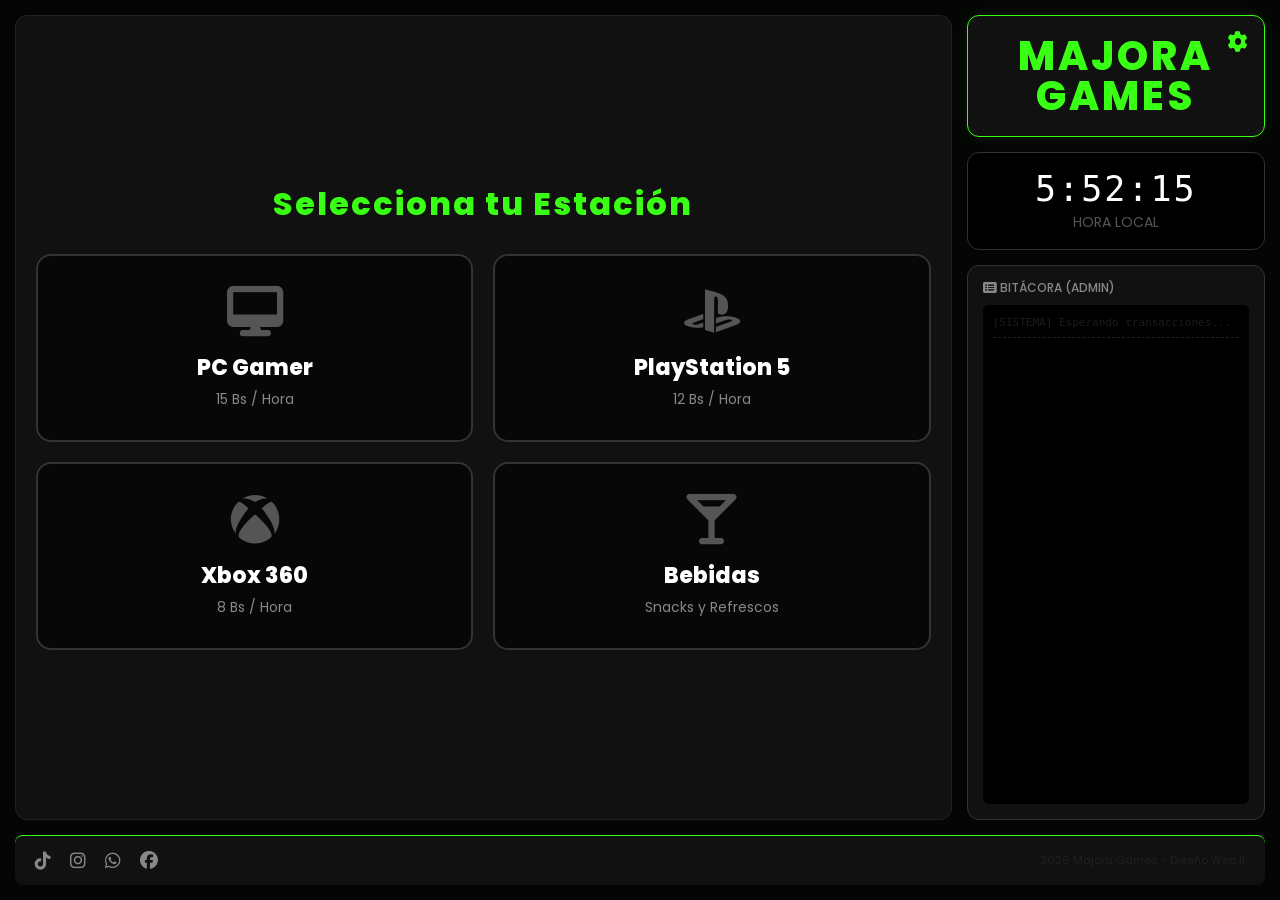
==== commit 4e2dd93a: "Update catalog section titles and structure" ====
--- a/lab.jquery/index.html
+++ b/lab.jquery/index.html
@@ -54,17 +54,39 @@
                 </div>
             </div>
 
-            <!-- ZONA DE CATÁLOGO (Oculta al inicio) -->
+                       <!-- ZONA DE CATÁLOGO -->
             <div class="catalog-section" id="catalogSection">
                 <div class="d-flex justify-content-between align-items-center mb-3">
                     <button class="btn btn-outline-success btn-sm" id="btnBack"><i class="fas fa-arrow-left"></i> Volver</button>
-                    <h4 id="catalogTitle" class="m-0 text-success fw-bold">Juegos</h4>
+                    <h4 id="catalogTitle" class="m-0 text-success fw-bold">Estaciones</h4>
                 </div>
 
-                <input type="text" id="gameSearch" class="form-control mb-3 bg-dark text-white border-success" placeholder="Buscar juego en esta estación...">
+                <!-- VISTA 1: Las 10 Máquinas -->
+                <div id="stationView" style="display: none; grid-template-columns: repeat(5, 1fr); gap: 10px;">
+                    <div id="stationGrid" class="w-100" style="display: contents;"></div>
+                </div>
 
-                <div class="game-grid" id="gameGrid">
-                    <!-- Aquí se inyectan los juegos dinámicamente -->
+                <!-- VISTA 2: Los Juegos y Botones -->
+                <div id="gameView" style="display: none; flex: 1; flex-direction: column;">
+                    <input type="text" id="gameSearch" class="form-control mb-3 bg-dark text-white border-success" placeholder="Buscar juego...">
+                    
+                    <div class="game-grid" id="gameGrid" style="max-height: 200px;">
+                        <!-- Juegos inyectados por JS -->
+                    </div>
+
+                    <!-- Panel de Acción (Reservar / Empezar) -->
+                    <div id="actionPanel" class="mt-3 p-3 bg-dark border border-success rounded" style="display: none;">
+                        <div class="d-flex justify-content-between align-items-center">
+                            <div>
+                                <h5 class="m-0 text-success" id="currentStationName">PC-01</h5>
+                                <small class="text-muted">Tarifa: <span id="startPrice">15</span> Bs / Hora</small>
+                            </div>
+                            <div>
+                                <button class="btn btn-outline-warning me-2 fw-bold" id="btnReservar"><i class="fas fa-clock"></i> Reservar</button>
+                                <button class="btn btn-success fw-bold" id="btnEmpezar"><i class="fas fa-play"></i> Empezar Ahora</button>
+                            </div>
+                        </div>
+                    </div>
                 </div>
             </div>
 
--- a/lab.jquery/styles.css
+++ b/lab.jquery/styles.css
@@ -255,3 +255,85 @@
     z-index: 9999;
     font-weight: 600;
 }
+/* --- BOTÓN DE ENGRANAJE Y MENÚ DESPLEGABLE --- */
+.btn-gear {
+    position: absolute;
+    top: 10px;
+    right: 10px;
+    background: transparent;
+    border: none;
+    color: var(--primary-green);
+    font-size: 20px;
+    cursor: pointer;
+    transition: transform 0.3s;
+}
+.btn-gear:hover {
+    transform: rotate(90deg);
+}
+
+.settings-menu {
+    position: absolute;
+    top: 170px; /* Ajusta según la altura de tu logo */
+    right: 15px;
+    background: var(--panel-bg);
+    border: 1px solid var(--primary-green);
+    border-radius: 8px;
+    width: 200px;
+    display: none; /* Oculto al inicio */
+    z-index: 100;
+    box-shadow: 0 5px 15px rgba(0,0,0,0.8);
+}
+.settings-menu ul {
+    list-style: none;
+    padding: 0;
+    margin: 0;
+}
+.settings-menu ul li a {
+    display: block;
+    padding: 10px 15px;
+    color: var(--text-light);
+    text-decoration: none;
+    font-size: 13px;
+    border-bottom: 1px solid #333;
+    transition: 0.3s;
+}
+.settings-menu ul li:last-child a { border-bottom: none; }
+.settings-menu ul li a:hover {
+    background: #222;
+    color: var(--primary-green);
+    padding-left: 20px;
+}
+
+/* --- IMÁGENES DE FONDO EN LOS BOTONES GIGANTES --- */
+.giant-btn {
+    position: relative;
+    overflow: hidden;
+    background-size: cover;
+    background-position: center;
+    border: 2px solid #333;
+}
+
+/* Capa oscura para que el texto sea legible sobre la imagen */
+.giant-btn::before {
+    content: '';
+    position: absolute;
+    top: 0; left: 0; right: 0; bottom: 0;
+    background: rgba(0, 0, 0, 0.75); /* Oscurece la imagen al 75% */
+    z-index: 1;
+    transition: background 0.3s;
+}
+
+.giant-btn > * {
+    position: relative;
+    z-index: 2; /* Pone el texto por encima de la capa oscura */
+}
+
+.giant-btn:hover::before {
+    background: rgba(0, 0, 0, 0.5); /* Se aclara un poco al pasar el mouse */
+}
+
+/* Imágenes (Usando Unsplash de alta calidad) */
+.bg-pc { background-image: url('https://images.unsplash.com/photo-1587202372775-e229f172b9d7?auto=format&fit=crop&w=600&q=80'); }
+.bg-ps5 { background-image: url('https://images.unsplash.com/photo-1606813907291-d86efa9b94db?auto=format&fit=crop&w=600&q=80'); }
+.bg-xbox { background-image: url('https://images.unsplash.com/photo-1621259182978-fbf93132d53d?auto=format&fit=crop&w=600&q=80'); }
+.bg-drink { background-image: url('https://images.unsplash.com/photo-1622483767028-3f66f32aef97?auto=format&fit=crop&w=600&q=80'); }
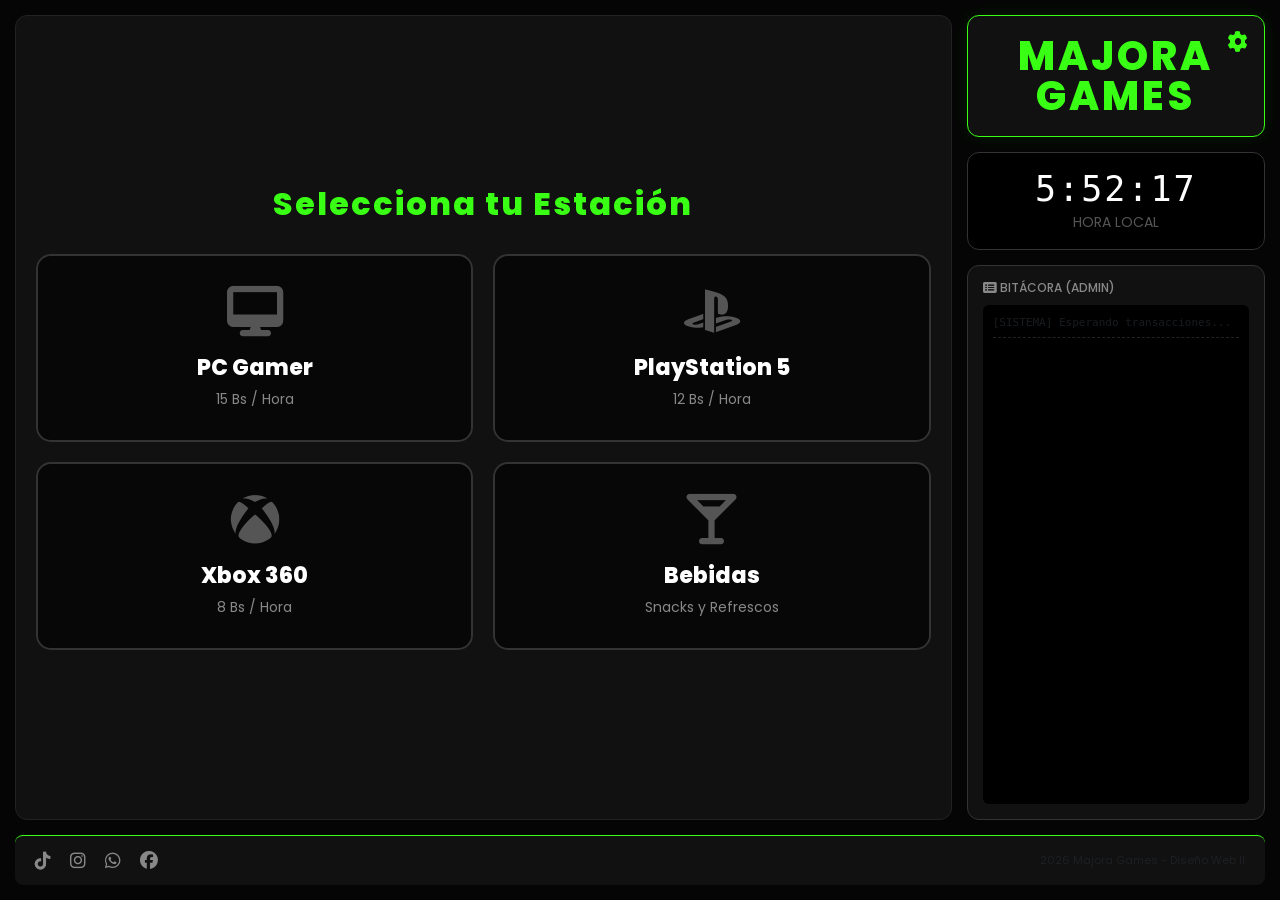
==== commit 2c51d434: "Update modal titles and button text in index.html" ====
--- a/lab.jquery/index.html
+++ b/lab.jquery/index.html
@@ -142,11 +142,11 @@
         <div class="modal-dialog modal-dialog-centered">
             <div class="modal-content bg-dark border-success text-white">
                 <div class="modal-header border-bottom border-secondary">
-                    <h5 class="modal-title text-success">Confirmar Reserva</h5>
+                    <h5 class="modal-title text-success"><span id="modalActionType">Acción</span> de Estación</h5>
                     <button type="button" class="btn-close btn-close-white" data-bs-dismiss="modal" aria-label="Close"></button>
                 </div>
                 <div class="modal-body text-center">
-                    <h4 id="modalConsoleName" class="text-warning mb-3">Consola</h4>
+                    <h4 id="modalConsoleName" class="text-warning mb-3">Estación</h4>
                     
                     <div class="mb-3">
                         <label class="form-label">Horas a Jugar</label>
@@ -158,13 +158,14 @@
                         <h3 class="m-0 text-success"><span id="totalPay">15</span> BOB</h3>
                     </div>
 
-                    <div class="alert alert-danger m-0 py-2">
+                    <!-- Contenedor del Temporizador (Se oculta si es "Empezar") -->
+                    <div class="alert alert-danger m-0 py-2" id="timerContainer">
                         <small>Tiempo para confirmar: <strong id="timerDisplay">05:00</strong></small>
                     </div>
                 </div>
                 <div class="modal-footer border-top border-secondary">
                     <button type="button" class="btn btn-outline-secondary btn-sm" data-bs-dismiss="modal" id="btnCancel">Cancelar</button>
-                    <button type="button" class="btn btn-success btn-sm" id="btnConfirm">Pagar y Reservar</button>
+                    <button type="button" class="btn btn-success btn-sm" id="btnConfirm">Procesar Pago</button>
                 </div>
             </div>
         </div>
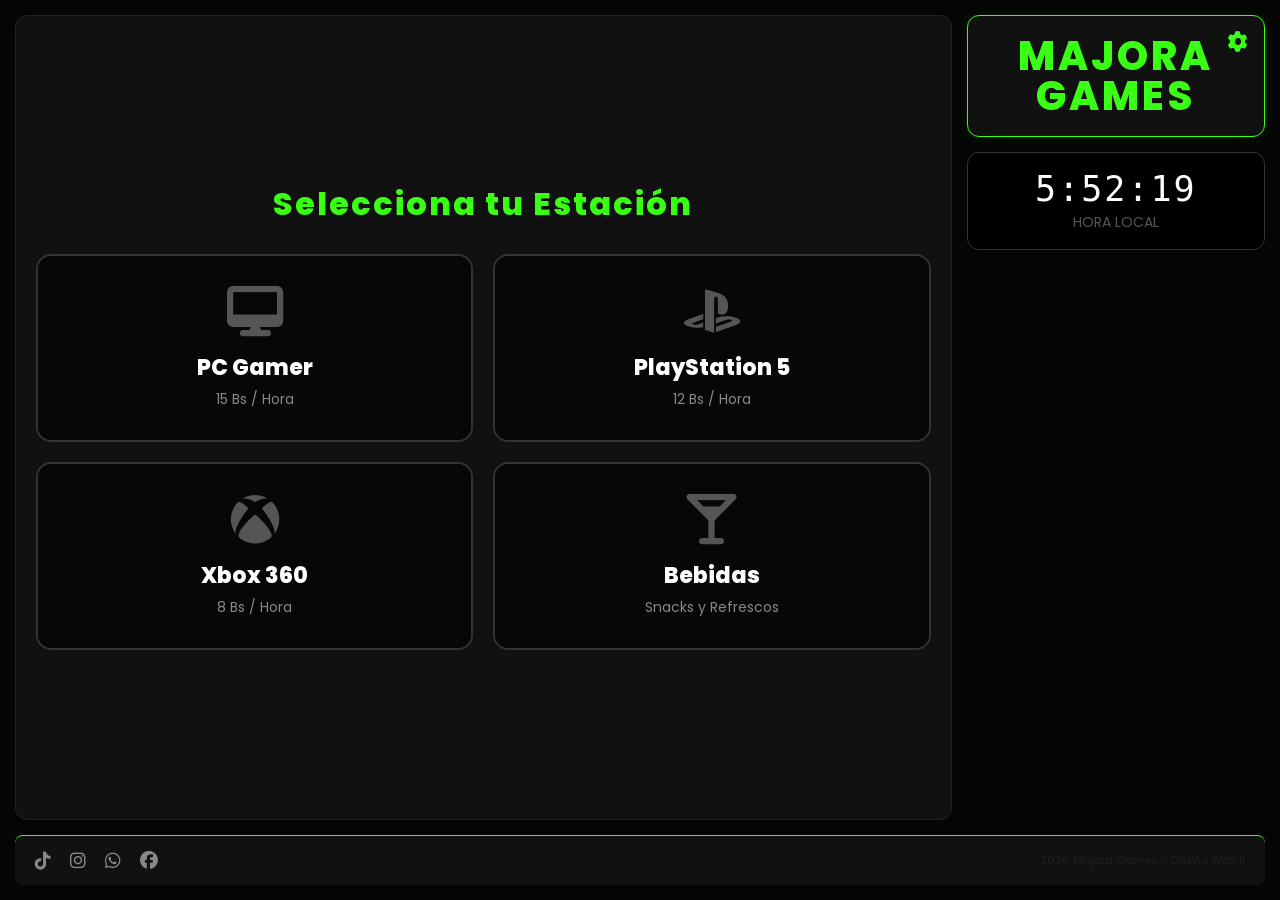
==== commit 0d4d1a21: "Refactor HTML structure and update comments" ====
--- a/lab.jquery/index.html
+++ b/lab.jquery/index.html
@@ -16,36 +16,31 @@
     <!-- Contenedor Principal -->
     <div class="app-container">
         
-        <!-- ZONA SUPERIOR: Menú y Reloj -->
         <div class="top-section">
             
-            <!-- PANEL IZQUIERDO: Los Botones Gigantes -->
+            <!-- PANEL IZQUIERDO: Menús y Catálogo -->
             <div class="main-menu" id="mainMenu">
                 <h2 class="menu-title">Selecciona tu Estación</h2>
                 
                 <div class="giant-buttons-grid">
-                    <!-- Botón PC -->
                     <button class="giant-btn bg-pc" data-target="pc">
                         <i class="fas fa-desktop"></i>
                         <span>PC Gamer</span>
                         <small>15 Bs / Hora</small>
                     </button>
 
-                    <!-- Botón PS5 -->
                     <button class="giant-btn bg-ps5" data-target="ps5">
                         <i class="fab fa-playstation"></i>
                         <span>PlayStation 5</span>
                         <small>12 Bs / Hora</small>
                     </button>
 
-                    <!-- Botón Xbox -->
                     <button class="giant-btn bg-xbox" data-target="xbox">
                         <i class="fab fa-xbox"></i>
                         <span>Xbox 360</span>
                         <small>8 Bs / Hora</small>
                     </button>
 
-                    <!-- Botón Bebidas -->
                     <button class="giant-btn bg-drink" data-target="bebidas">
                         <i class="fas fa-glass-martini-alt"></i>
                         <span>Bebidas</span>
@@ -54,7 +49,7 @@
                 </div>
             </div>
 
-                       <!-- ZONA DE CATÁLOGO -->
+            <!-- ZONA DE CATÁLOGO -->
             <div class="catalog-section" id="catalogSection">
                 <div class="d-flex justify-content-between align-items-center mb-3">
                     <button class="btn btn-outline-success btn-sm" id="btnBack"><i class="fas fa-arrow-left"></i> Volver</button>
@@ -92,8 +87,6 @@
 
             <!-- PANEL LATERAL DERECHO -->
             <div class="side-panel">
-                
-                <!-- Logo y Engranaje -->
                 <div class="brand-box position-relative">
                     <h1>MAJORA<br>GAMES</h1>
                     <button class="btn-gear" id="btnSettings"><i class="fas fa-cog"></i></button>
@@ -102,26 +95,20 @@
                 <!-- Menú Desplegable del Engranaje -->
                 <div class="settings-menu" id="settingsMenu">
                     <ul>
+                        <li><a href="#" id="menuBitacora"><i class="fas fa-list-alt me-2"></i> Ver Bitácora</a></li>
                         <li><a href="#"><i class="fas fa-user-shield me-2"></i> Perfil Admin</a></li>
                         <li><a href="#"><i class="fas fa-tags me-2"></i> Editar Precios</a></li>
-                        <li><a href="#"><i class="fas fa-tools me-2"></i> Mantenimiento</a></li>
                         <li><a href="#" class="text-danger"><i class="fas fa-power-off me-2"></i> Cerrar Sistema</a></li>
                     </ul>
                 </div>
 
-                <!-- Reloj -->
                 <div class="clock-box">
                     <h3 id="liveClock">00:00:00</h3>
                     <small>HORA LOCAL</small>
                 </div>
-
-                <!-- Bitácora -->
-                <div class="bitacora-box">
-                    <h6><i class="fas fa-list-alt"></i> Bitácora (Admin)</h6>
-                    <div class="log-console" id="logOutput">
-                        <div class="text-muted">[SISTEMA] Esperando transacciones...</div>
-                    </div>
-                </div>
+                
+                <!-- Espacio vacío para mantener el diseño -->
+                <div class="flex-grow-1"></div>
             </div>
         </div>
 
@@ -135,6 +122,23 @@
             </div>
             <p class="m-0 text-muted" style="font-size: 11px;">2026 Majora Games - Diseño Web II</p>
         </footer>
+    </div>
+
+    <!-- MODAL DE BITÁCORA (Se abre desde el engranaje) -->
+    <div class="modal fade" id="bitacoraModal" tabindex="-1" aria-hidden="true">
+        <div class="modal-dialog modal-lg modal-dialog-centered">
+            <div class="modal-content bg-dark border-success text-white">
+                <div class="modal-header border-bottom border-secondary">
+                    <h5 class="modal-title text-success"><i class="fas fa-list-alt me-2"></i> Bitácora de Transacciones</h5>
+                    <button type="button" class="btn-close btn-close-white" data-bs-dismiss="modal" aria-label="Close"></button>
+                </div>
+                <div class="modal-body">
+                    <div class="log-console" id="logOutput" style="height: 300px;">
+                        <div class="text-muted">[SISTEMA] Esperando transacciones...</div>
+                    </div>
+                </div>
+            </div>
+        </div>
     </div>
 
     <!-- MODAL DE RESERVA -->
@@ -158,7 +162,7 @@
                         <h3 class="m-0 text-success"><span id="totalPay">15</span> BOB</h3>
                     </div>
 
-                    <!-- Contenedor del Temporizador (Se oculta si es "Empezar") -->
+                    <!-- Contenedor del Temporizador -->
                     <div class="alert alert-danger m-0 py-2" id="timerContainer">
                         <small>Tiempo para confirmar: <strong id="timerDisplay">05:00</strong></small>
                     </div>
@@ -173,7 +177,7 @@
 
     <!-- Toast Alert -->
     <div id="toastAlert" class="custom-toast">
-        <i class="fas fa-check-circle text-success me-2"></i> ¡Reserva procesada con éxito!
+        <i class="fas fa-check-circle text-success me-2"></i> ¡Transacción procesada!
     </div>
 
     <script src="https://code.jquery.com/jquery-3.7.1.min.js"></script>
--- a/lab.jquery/styles.css
+++ b/lab.jquery/styles.css
@@ -337,3 +337,64 @@
 .bg-ps5 { background-image: url('https://images.unsplash.com/photo-1606813907291-d86efa9b94db?auto=format&fit=crop&w=600&q=80'); }
 .bg-xbox { background-image: url('https://images.unsplash.com/photo-1621259182978-fbf93132d53d?auto=format&fit=crop&w=600&q=80'); }
 .bg-drink { background-image: url('https://images.unsplash.com/photo-1622483767028-3f66f32aef97?auto=format&fit=crop&w=600&q=80'); }
+/* --- TARJETAS DE LAS 10 MÁQUINAS --- */
+#stationView {
+    width: 100%;
+    height: 100%;
+}
+
+.station-card {
+    background: #1a1a1a;
+    border: 2px solid #333;
+    border-radius: 10px;
+    padding: 15px;
+    text-align: center;
+    cursor: pointer;
+    transition: all 0.2s;
+    display: flex;
+    flex-direction: column;
+    align-items: center;
+    justify-content: center;
+}
+
+.station-card i {
+    font-size: 30px;
+    margin-bottom: 5px;
+    color: #555;
+}
+
+.station-card h4 {
+    font-size: 16px;
+    margin: 0;
+    font-weight: 800;
+}
+
+.station-card span {
+    font-size: 10px;
+    text-transform: uppercase;
+    letter-spacing: 1px;
+    margin-top: 5px;
+}
+
+/* Estilo si está libre */
+.station-card.available {
+    border-color: rgba(57, 255, 20, 0.4);
+}
+.station-card.available:hover {
+    border-color: var(--primary-green);
+    box-shadow: 0 0 15px rgba(57, 255, 20, 0.3);
+    transform: translateY(-3px);
+}
+.station-card.available i, .station-card.available span {
+    color: var(--primary-green);
+}
+
+/* Estilo si está ocupada */
+.station-card.busy {
+    opacity: 0.5;
+    cursor: not-allowed;
+    background: #111;
+}
+.station-card.busy i, .station-card.busy span {
+    color: #ff3333;
+}
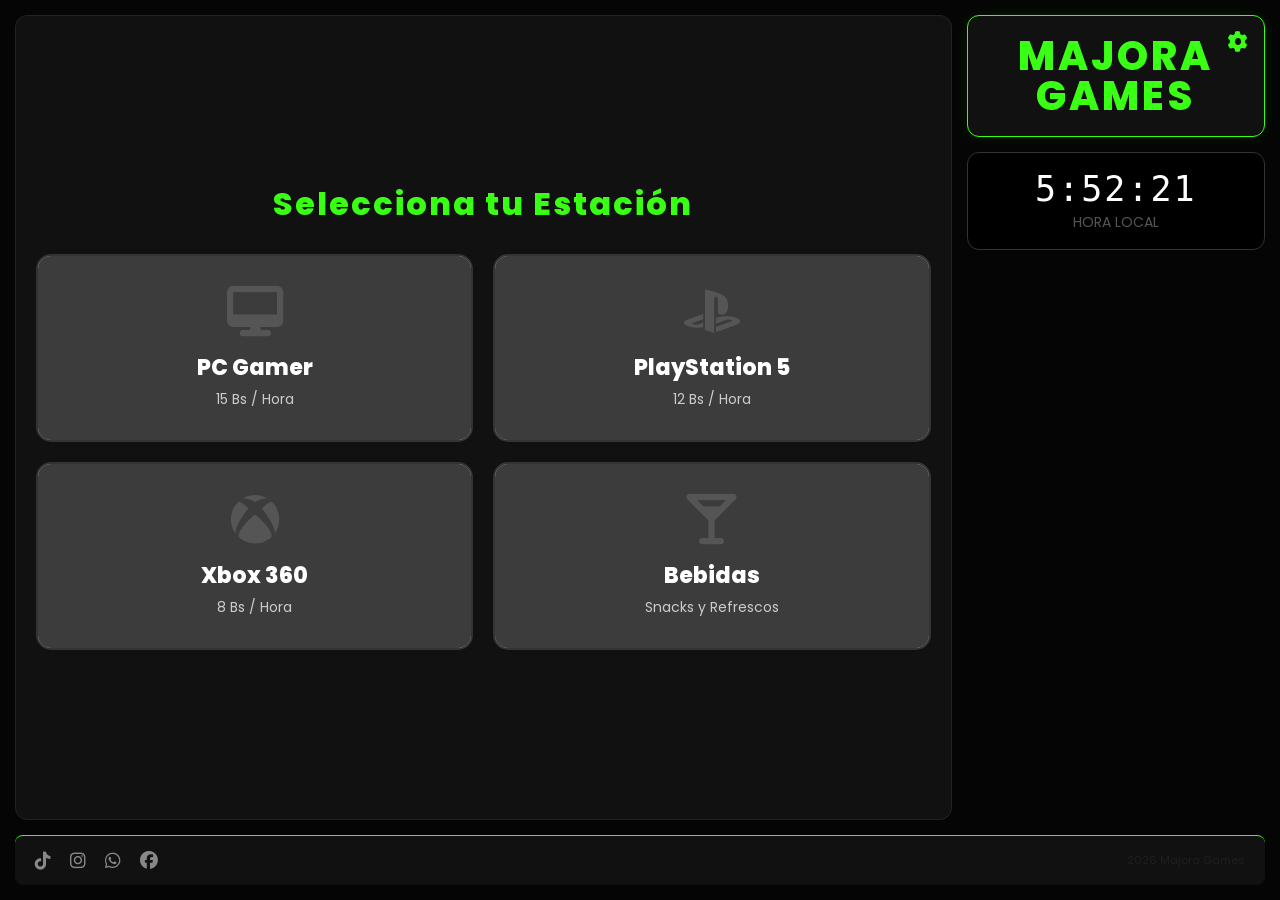
==== commit c5f53e85: "Refactor HTML structure and comments for clarity" ====
--- a/lab.jquery/index.html
+++ b/lab.jquery/index.html
@@ -13,43 +13,21 @@
 </head>
 <body>
 
-    <!-- Contenedor Principal -->
     <div class="app-container">
-        
         <div class="top-section">
             
-            <!-- PANEL IZQUIERDO: Menús y Catálogo -->
+            <!-- MENÚ PRINCIPAL -->
             <div class="main-menu" id="mainMenu">
                 <h2 class="menu-title">Selecciona tu Estación</h2>
-                
                 <div class="giant-buttons-grid">
-                    <button class="giant-btn bg-pc" data-target="pc">
-                        <i class="fas fa-desktop"></i>
-                        <span>PC Gamer</span>
-                        <small>15 Bs / Hora</small>
-                    </button>
-
-                    <button class="giant-btn bg-ps5" data-target="ps5">
-                        <i class="fab fa-playstation"></i>
-                        <span>PlayStation 5</span>
-                        <small>12 Bs / Hora</small>
-                    </button>
-
-                    <button class="giant-btn bg-xbox" data-target="xbox">
-                        <i class="fab fa-xbox"></i>
-                        <span>Xbox 360</span>
-                        <small>8 Bs / Hora</small>
-                    </button>
-
-                    <button class="giant-btn bg-drink" data-target="bebidas">
-                        <i class="fas fa-glass-martini-alt"></i>
-                        <span>Bebidas</span>
-                        <small>Snacks y Refrescos</small>
-                    </button>
+                    <button class="giant-btn bg-pc" data-target="pc"><i class="fas fa-desktop"></i><span>PC Gamer</span><small>15 Bs / Hora</small></button>
+                    <button class="giant-btn bg-ps5" data-target="ps5"><i class="fab fa-playstation"></i><span>PlayStation 5</span><small>12 Bs / Hora</small></button>
+                    <button class="giant-btn bg-xbox" data-target="xbox"><i class="fab fa-xbox"></i><span>Xbox 360</span><small>8 Bs / Hora</small></button>
+                    <button class="giant-btn bg-drink" data-target="bebidas"><i class="fas fa-glass-martini-alt"></i><span>Bebidas</span><small>Snacks y Refrescos</small></button>
                 </div>
             </div>
 
-            <!-- ZONA DE CATÁLOGO -->
+            <!-- CATÁLOGO (Tarjetas de máquinas / Juegos) -->
             <div class="catalog-section" id="catalogSection">
                 <div class="d-flex justify-content-between align-items-center mb-3">
                     <button class="btn btn-outline-success btn-sm" id="btnBack"><i class="fas fa-arrow-left"></i> Volver</button>
@@ -57,19 +35,18 @@
                 </div>
 
                 <!-- VISTA 1: Las 10 Máquinas -->
-                <div id="stationView" style="display: none; grid-template-columns: repeat(5, 1fr); gap: 10px;">
-                    <div id="stationGrid" class="w-100" style="display: contents;"></div>
+                <div id="stationView" style="display: none;">
+                    <div class="station-grid" id="stationGrid">
+                        <!-- Inyectado por JS -->
+                    </div>
                 </div>
 
-                <!-- VISTA 2: Los Juegos y Botones -->
-                <div id="gameView" style="display: none; flex: 1; flex-direction: column;">
+                <!-- VISTA 2: Los Juegos -->
+                <div id="gameView" style="display: none; flex-direction: column; height: 100%;">
                     <input type="text" id="gameSearch" class="form-control mb-3 bg-dark text-white border-success" placeholder="Buscar juego...">
                     
-                    <div class="game-grid" id="gameGrid" style="max-height: 200px;">
-                        <!-- Juegos inyectados por JS -->
-                    </div>
+                    <div class="game-grid" id="gameGrid"></div>
 
-                    <!-- Panel de Acción (Reservar / Empezar) -->
                     <div id="actionPanel" class="mt-3 p-3 bg-dark border border-success rounded" style="display: none;">
                         <div class="d-flex justify-content-between align-items-center">
                             <div>
@@ -85,20 +62,18 @@
                 </div>
             </div>
 
-            <!-- PANEL LATERAL DERECHO -->
+            <!-- PANEL DERECHO -->
             <div class="side-panel">
                 <div class="brand-box position-relative">
                     <h1>MAJORA<br>GAMES</h1>
                     <button class="btn-gear" id="btnSettings"><i class="fas fa-cog"></i></button>
                 </div>
 
-                <!-- Menú Desplegable del Engranaje -->
                 <div class="settings-menu" id="settingsMenu">
                     <ul>
                         <li><a href="#" id="menuBitacora"><i class="fas fa-list-alt me-2"></i> Ver Bitácora</a></li>
                         <li><a href="#"><i class="fas fa-user-shield me-2"></i> Perfil Admin</a></li>
-                        <li><a href="#"><i class="fas fa-tags me-2"></i> Editar Precios</a></li>
-                        <li><a href="#" class="text-danger"><i class="fas fa-power-off me-2"></i> Cerrar Sistema</a></li>
+                        <li><a href="#"><i class="fas fa-power-off me-2"></i> Salir</a></li>
                     </ul>
                 </div>
 
@@ -106,9 +81,6 @@
                     <h3 id="liveClock">00:00:00</h3>
                     <small>HORA LOCAL</small>
                 </div>
-                
-                <!-- Espacio vacío para mantener el diseño -->
-                <div class="flex-grow-1"></div>
             </div>
         </div>
 
@@ -120,11 +92,11 @@
                 <a href="#"><i class="fab fa-whatsapp"></i></a>
                 <a href="#"><i class="fab fa-facebook"></i></a>
             </div>
-            <p class="m-0 text-muted" style="font-size: 11px;">2026 Majora Games - Diseño Web II</p>
+            <p class="m-0 text-muted" style="font-size: 11px;">2026 Majora Games</p>
         </footer>
     </div>
 
-    <!-- MODAL DE BITÁCORA (Se abre desde el engranaje) -->
+    <!-- MODAL BITÁCORA -->
     <div class="modal fade" id="bitacoraModal" tabindex="-1" aria-hidden="true">
         <div class="modal-dialog modal-lg modal-dialog-centered">
             <div class="modal-content bg-dark border-success text-white">
@@ -141,7 +113,7 @@
         </div>
     </div>
 
-    <!-- MODAL DE RESERVA -->
+    <!-- MODAL RESERVA / EMPEZAR -->
     <div class="modal fade" id="reservaModal" tabindex="-1" aria-hidden="true">
         <div class="modal-dialog modal-dialog-centered">
             <div class="modal-content bg-dark border-success text-white">
@@ -151,18 +123,14 @@
                 </div>
                 <div class="modal-body text-center">
                     <h4 id="modalConsoleName" class="text-warning mb-3">Estación</h4>
-                    
                     <div class="mb-3">
                         <label class="form-label">Horas a Jugar</label>
                         <input type="number" id="hrsInput" class="form-control bg-dark text-white border-secondary text-center" Value="1" min="1">
                     </div>
-
                     <div class="total-box mb-3">
                         <h6 class="m-0">Total a Pagar:</h6>
                         <h3 class="m-0 text-success"><span id="totalPay">15</span> BOB</h3>
                     </div>
-
-                    <!-- Contenedor del Temporizador -->
                     <div class="alert alert-danger m-0 py-2" id="timerContainer">
                         <small>Tiempo para confirmar: <strong id="timerDisplay">05:00</strong></small>
                     </div>
@@ -175,10 +143,7 @@
         </div>
     </div>
 
-    <!-- Toast Alert -->
-    <div id="toastAlert" class="custom-toast">
-        <i class="fas fa-check-circle text-success me-2"></i> ¡Transacción procesada!
-    </div>
+    <div id="toastAlert" class="custom-toast"><i class="fas fa-check-circle text-success me-2"></i> ¡Transacción procesada!</div>
 
     <script src="https://code.jquery.com/jquery-3.7.1.min.js"></script>
     <script src="https://cdn.jsdelivr.net/npm/bootstrap@5.3.0/dist/js/bootstrap.bundle.min.js"></script>
--- a/lab.jquery/styles.css
+++ b/lab.jquery/styles.css
@@ -10,391 +10,105 @@
     background-color: var(--bg-dark); 
     color: var(--text-light);
     height: 100vh;
-    overflow: hidden; /* Bloquea el scroll */
+    overflow: hidden; 
     margin: 0;
 }
 
 /* --- LAYOUT PRINCIPAL --- */
-.app-container {
-    display: flex;
-    flex-direction: column;
-    height: 100vh;
-    padding: 15px;
+.app-container { display: flex; flex-direction: column; height: 100vh; padding: 15px; }
+.top-section { display: flex; flex: 1; gap: 15px; height: calc(100% - 50px); }
+
+/* --- PANEL IZQUIERDO (MENÚ) --- */
+.main-menu {
+    flex: 3; background: var(--panel-bg); border: 1px solid #222;
+    border-radius: 12px; padding: 20px; display: flex;
+    flex-direction: column; justify-content: center;
 }
 
-.top-section {
-    display: flex;
-    flex: 1;
-    gap: 15px;
-    height: calc(100% - 50px);
-}
+.menu-title { text-align: center; color: var(--primary-green); font-weight: 800; margin-bottom: 30px; letter-spacing: 2px; }
 
-/* --- PANEL IZQUIERDO: MENÚ GIGANTE --- */
-.main-menu {
-    flex: 3;
-    background: var(--panel-bg);
-    border: 1px solid #222;
-    border-radius: 12px;
-    padding: 20px;
-    display: flex;
-    flex-direction: column;
-    justify-content: center;
-}
-
-.menu-title {
-    text-align: center;
-    color: var(--primary-green);
-    font-weight: 800;
-    margin-bottom: 30px;
-    letter-spacing: 2px;
-}
-
-.giant-buttons-grid {
-    display: grid;
-    grid-template-columns: 1fr 1fr;
-    gap: 20px;
-}
+.giant-buttons-grid { display: grid; grid-template-columns: 1fr 1fr; gap: 20px; }
 
 .giant-btn {
-    background: #1a1a1a;
-    border: 2px solid #333;
-    border-radius: 15px;
-    padding: 30px 20px;
-    display: flex;
-    flex-direction: column;
-    align-items: center;
-    justify-content: center;
-    color: white;
-    transition: all 0.3s ease;
-    cursor: pointer;
+    position: relative; overflow: hidden; background-size: cover; background-position: center;
+    border: 2px solid #333; border-radius: 15px; padding: 30px 20px;
+    display: flex; flex-direction: column; align-items: center; justify-content: center;
+    color: white; transition: all 0.3s ease; cursor: pointer;
 }
+.giant-btn::before {
+    content: ''; position: absolute; top: 0; left: 0; right: 0; bottom: 0;
+    background: rgba(0, 0, 0, 0.75); z-index: 1; transition: background 0.3s;
+}
+.giant-btn > * { position: relative; z-index: 2; }
+.giant-btn:hover::before { background: rgba(0, 0, 0, 0.5); }
+.giant-btn:hover { border-color: var(--primary-green); box-shadow: 0 0 20px rgba(57, 255, 20, 0.2); transform: translateY(-5px); }
+.giant-btn i { font-size: 50px; margin-bottom: 15px; color: #555; transition: color 0.3s ease; }
+.giant-btn:hover i { color: var(--primary-green); }
+.giant-btn span { font-size: 22px; font-weight: 800; }
+.giant-btn small { color: #ccc; margin-top: 5px; }
 
-.giant-btn i {
-    font-size: 50px;
-    margin-bottom: 15px;
-    color: #555;
-    transition: color 0.3s ease;
-}
-
-.giant-btn span {
-    font-size: 22px;
-    font-weight: 800;
-}
-
-.giant-btn small {
-    color: #888;
-    margin-top: 5px;
-}
-
-.giant-btn:hover {
-    border-color: var(--primary-green);
-    box-shadow: 0 0 20px rgba(57, 255, 20, 0.2);
-    transform: translateY(-5px);
-}
-
-.giant-btn:hover i {
-    color: var(--primary-green);
-}
-
-.btn-drink:hover {
-    border-color: #00ccff;
-    box-shadow: 0 0 20px rgba(0, 204, 255, 0.2);
-}
-.btn-drink:hover i { color: #00ccff; }
-
-/* --- CATÁLOGO (Se muestra al hacer clic) --- */
-.catalog-section {
-    flex: 3;
-    background: var(--panel-bg);
-    border: 1px solid #222;
-    border-radius: 12px;
-    padding: 20px;
-    display: none; /* Oculto por defecto */
-    flex-direction: column;
-}
-
-.game-grid {
-    display: grid;
-    grid-template-columns: repeat(auto-fill, minmax(120px, 1fr));
-    gap: 15px;
-    overflow-y: auto;
-    flex: 1;
-    padding-right: 5px;
-}
-
-/* Scrollbar minimalista */
-.game-grid::-webkit-scrollbar { width: 5px; }
-.game-grid::-webkit-scrollbar-thumb { background: var(--primary-green); }
-
-.game-card {
-    background: #1e1e1e;
-    border: 1px solid #333;
-    border-radius: 10px;
-    padding: 15px 10px;
-    text-align: center;
-    cursor: pointer;
-    transition: 0.3s;
-}
-.game-card i { font-size: 30px; color: #888; margin-bottom: 10px; }
-.game-card span { display: block; font-size: 13px; font-weight: 600; }
-.game-card:hover {
-    border-color: var(--primary-green);
-    background: #252525;
-    transform: scale(1.05);
-}
-.game-card:hover i { color: var(--primary-green); }
-
-/* --- PANEL DERECHO (Logo, Reloj, Bitácora) --- */
-.side-panel {
-    flex: 1;
-    display: flex;
-    flex-direction: column;
-    gap: 15px;
-}
-
-.brand-box {
-    background: var(--panel-bg);
-    border: 1px solid var(--primary-green);
-    border-radius: 12px;
-    padding: 20px;
-    text-align: center;
-    box-shadow: 0 0 15px rgba(57, 255, 20, 0.1);
-}
-
-.brand-box h1 {
-    font-weight: 800;
-    color: var(--primary-green);
-    margin: 0;
-    letter-spacing: 3px;
-    line-height: 1;
-}
-
-.clock-box {
-    background: #000;
-    border: 1px solid #333;
-    border-radius: 12px;
-    padding: 15px;
-    text-align: center;
-    font-family: monospace;
-}
-
-.clock-box h3 {
-    color: #fff;
-    margin: 0;
-    font-size: 35px;
-    letter-spacing: 2px;
-}
-.clock-box small { color: #555; font-family: 'Poppins'; }
-
-.bitacora-box {
-    background: var(--panel-bg);
-    border: 1px solid #333;
-    border-radius: 12px;
-    padding: 15px;
-    flex: 1;
-    display: flex;
-    flex-direction: column;
-}
-.bitacora-box h6 { color: #888; margin-bottom: 10px; font-size: 12px; text-transform: uppercase; }
-
-.log-console {
-    background: #000;
-    flex: 1;
-    border-radius: 6px;
-    padding: 10px;
-    font-family: monospace;
-    font-size: 11px;
-    color: #00ffcc;
-    overflow-y: auto;
-}
-.log-console div { margin-bottom: 5px; border-bottom: 1px dashed #222; padding-bottom: 5px;}
-
-/* --- FOOTER (La línea de tu cuaderno) --- */
-.app-footer {
-    height: 50px;
-    margin-top: 15px;
-    background: var(--panel-bg);
-    border-top: 1px solid var(--primary-green);
-    border-radius: 8px;
-    display: flex;
-    justify-content: space-between;
-    align-items: center;
-    padding: 0 20px;
-}
-
-.social-links a {
-    color: #888;
-    font-size: 18px;
-    margin-right: 15px;
-    transition: 0.3s;
-}
-.social-links a:hover { color: var(--primary-green); }
-
-/* --- MODAL Y TOAST --- */
-.total-box {
-    background: #111;
-    padding: 10px;
-    border-radius: 8px;
-    display: flex;
-    justify-content: space-between;
-    align-items: center;
-    border: 1px dashed #333;
-}
-
-.custom-toast {
-    position: fixed;
-    top: 20px;
-    right: 20px;
-    background: #1e1e1e;
-    color: white;
-    padding: 15px 25px;
-    border-radius: 8px;
-    border-left: 4px solid var(--primary-green);
-    box-shadow: 0 5px 15px rgba(0,0,0,0.5);
-    display: none;
-    z-index: 9999;
-    font-weight: 600;
-}
-/* --- BOTÓN DE ENGRANAJE Y MENÚ DESPLEGABLE --- */
-.btn-gear {
-    position: absolute;
-    top: 10px;
-    right: 10px;
-    background: transparent;
-    border: none;
-    color: var(--primary-green);
-    font-size: 20px;
-    cursor: pointer;
-    transition: transform 0.3s;
-}
-.btn-gear:hover {
-    transform: rotate(90deg);
-}
-
-.settings-menu {
-    position: absolute;
-    top: 170px; /* Ajusta según la altura de tu logo */
-    right: 15px;
-    background: var(--panel-bg);
-    border: 1px solid var(--primary-green);
-    border-radius: 8px;
-    width: 200px;
-    display: none; /* Oculto al inicio */
-    z-index: 100;
-    box-shadow: 0 5px 15px rgba(0,0,0,0.8);
-}
-.settings-menu ul {
-    list-style: none;
-    padding: 0;
-    margin: 0;
-}
-.settings-menu ul li a {
-    display: block;
-    padding: 10px 15px;
-    color: var(--text-light);
-    text-decoration: none;
-    font-size: 13px;
-    border-bottom: 1px solid #333;
-    transition: 0.3s;
-}
-.settings-menu ul li:last-child a { border-bottom: none; }
-.settings-menu ul li a:hover {
-    background: #222;
-    color: var(--primary-green);
-    padding-left: 20px;
-}
-
-/* --- IMÁGENES DE FONDO EN LOS BOTONES GIGANTES --- */
-.giant-btn {
-    position: relative;
-    overflow: hidden;
-    background-size: cover;
-    background-position: center;
-    border: 2px solid #333;
-}
-
-/* Capa oscura para que el texto sea legible sobre la imagen */
-.giant-btn::before {
-    content: '';
-    position: absolute;
-    top: 0; left: 0; right: 0; bottom: 0;
-    background: rgba(0, 0, 0, 0.75); /* Oscurece la imagen al 75% */
-    z-index: 1;
-    transition: background 0.3s;
-}
-
-.giant-btn > * {
-    position: relative;
-    z-index: 2; /* Pone el texto por encima de la capa oscura */
-}
-
-.giant-btn:hover::before {
-    background: rgba(0, 0, 0, 0.5); /* Se aclara un poco al pasar el mouse */
-}
-
-/* Imágenes (Usando Unsplash de alta calidad) */
 .bg-pc { background-image: url('https://images.unsplash.com/photo-1587202372775-e229f172b9d7?auto=format&fit=crop&w=600&q=80'); }
 .bg-ps5 { background-image: url('https://images.unsplash.com/photo-1606813907291-d86efa9b94db?auto=format&fit=crop&w=600&q=80'); }
 .bg-xbox { background-image: url('https://images.unsplash.com/photo-1621259182978-fbf93132d53d?auto=format&fit=crop&w=600&q=80'); }
 .bg-drink { background-image: url('https://images.unsplash.com/photo-1622483767028-3f66f32aef97?auto=format&fit=crop&w=600&q=80'); }
-/* --- TARJETAS DE LAS 10 MÁQUINAS --- */
-#stationView {
-    width: 100%;
-    height: 100%;
+
+/* --- CATÁLOGO Y ESTACIONES --- */
+.catalog-section {
+    flex: 3; background: var(--panel-bg); border: 1px solid #222;
+    border-radius: 12px; padding: 20px; display: none; flex-direction: column;
 }
 
+#stationView { width: 100%; height: 100%; }
 .station-card {
-    background: #1a1a1a;
-    border: 2px solid #333;
-    border-radius: 10px;
-    padding: 15px;
-    text-align: center;
-    cursor: pointer;
-    transition: all 0.2s;
-    display: flex;
-    flex-direction: column;
-    align-items: center;
-    justify-content: center;
+    background: #1a1a1a; border: 2px solid #333; border-radius: 10px;
+    padding: 15px; text-align: center; cursor: pointer; transition: all 0.2s;
+    display: flex; flex-direction: column; align-items: center; justify-content: center;
 }
+.station-card i { font-size: 30px; margin-bottom: 5px; color: #555; }
+.station-card h4 { font-size: 16px; margin: 0; font-weight: 800; }
+.station-card span { font-size: 10px; text-transform: uppercase; letter-spacing: 1px; margin-top: 5px; }
+.station-card.available { border-color: rgba(57, 255, 20, 0.4); }
+.station-card.available:hover { border-color: var(--primary-green); box-shadow: 0 0 15px rgba(57, 255, 20, 0.3); transform: translateY(-3px); }
+.station-card.available i, .station-card.available span { color: var(--primary-green); }
+.station-card.busy { opacity: 0.5; cursor: not-allowed; background: #111; }
+.station-card.busy i, .station-card.busy span { color: #ff3333; }
 
-.station-card i {
-    font-size: 30px;
-    margin-bottom: 5px;
-    color: #555;
-}
+.game-grid { display: grid; grid-template-columns: repeat(auto-fill, minmax(100px, 1fr)); gap: 10px; overflow-y: auto; flex: 1; padding-right: 5px; }
+.game-grid::-webkit-scrollbar { width: 5px; }
+.game-grid::-webkit-scrollbar-thumb { background: var(--primary-green); }
+.game-card { background: #1e1e1e; border: 1px solid #333; border-radius: 10px; padding: 15px 10px; text-align: center; cursor: pointer; transition: 0.3s; }
+.game-card i { font-size: 25px; color: #888; margin-bottom: 10px; }
+.game-card span { display: block; font-size: 11px; font-weight: 600; }
+.game-card:hover { border-color: var(--primary-green); background: #252525; transform: scale(1.05); }
+.game-card:hover i { color: var(--primary-green); }
 
-.station-card h4 {
-    font-size: 16px;
-    margin: 0;
-    font-weight: 800;
-}
+/* --- PANEL DERECHO --- */
+.side-panel { flex: 1; display: flex; flex-direction: column; gap: 15px; }
 
-.station-card span {
-    font-size: 10px;
-    text-transform: uppercase;
-    letter-spacing: 1px;
-    margin-top: 5px;
-}
+.brand-box { background: var(--panel-bg); border: 1px solid var(--primary-green); border-radius: 12px; padding: 20px; text-align: center; box-shadow: 0 0 15px rgba(57, 255, 20, 0.1); }
+.brand-box h1 { font-weight: 800; color: var(--primary-green); margin: 0; letter-spacing: 3px; line-height: 1; }
 
-/* Estilo si está libre */
-.station-card.available {
-    border-color: rgba(57, 255, 20, 0.4);
-}
-.station-card.available:hover {
-    border-color: var(--primary-green);
-    box-shadow: 0 0 15px rgba(57, 255, 20, 0.3);
-    transform: translateY(-3px);
-}
-.station-card.available i, .station-card.available span {
-    color: var(--primary-green);
-}
+.btn-gear { position: absolute; top: 10px; right: 10px; background: transparent; border: none; color: var(--primary-green); font-size: 20px; cursor: pointer; transition: transform 0.3s; }
+.btn-gear:hover { transform: rotate(90deg); }
 
-/* Estilo si está ocupada */
-.station-card.busy {
-    opacity: 0.5;
-    cursor: not-allowed;
-    background: #111;
-}
-.station-card.busy i, .station-card.busy span {
-    color: #ff3333;
-}
+.settings-menu { position: absolute; top: 170px; right: 15px; background: var(--panel-bg); border: 1px solid var(--primary-green); border-radius: 8px; width: 200px; display: none; z-index: 100; box-shadow: 0 5px 15px rgba(0,0,0,0.8); }
+.settings-menu ul { list-style: none; padding: 0; margin: 0; }
+.settings-menu ul li a { display: block; padding: 10px 15px; color: var(--text-light); text-decoration: none; font-size: 13px; border-bottom: 1px solid #333; transition: 0.3s; }
+.settings-menu ul li:last-child a { border-bottom: none; }
+.settings-menu ul li a:hover { background: #222; color: var(--primary-green); padding-left: 20px; }
+
+.clock-box { background: #000; border: 1px solid #333; border-radius: 12px; padding: 15px; text-align: center; font-family: monospace; }
+.clock-box h3 { color: #fff; margin: 0; font-size: 35px; letter-spacing: 2px; }
+.clock-box small { color: #555; font-family: 'Poppins'; }
+
+/* --- MODALES --- */
+.total-box { background: #111; padding: 10px; border-radius: 8px; display: flex; justify-content: space-between; align-items: center; border: 1px dashed #333; }
+.log-console { background: #000; border-radius: 6px; padding: 10px; font-family: monospace; font-size: 12px; color: #00ffcc; overflow-y: auto; }
+.log-console div { margin-bottom: 5px; border-bottom: 1px dashed #222; padding-bottom: 5px; }
+
+.custom-toast { position: fixed; top: 20px; right: 20px; background: #1e1e1e; color: white; padding: 15px 25px; border-radius: 8px; border-left: 4px solid var(--primary-green); box-shadow: 0 5px 15px rgba(0,0,0,0.5); display: none; z-index: 9999; font-weight: 600; }
+
+/* --- FOOTER --- */
+.app-footer { height: 50px; margin-top: 15px; background: var(--panel-bg); border-top: 1px solid var(--primary-green); border-radius: 8px; display: flex; justify-content: space-between; align-items: center; padding: 0 20px; }
+.social-links a { color: #888; font-size: 18px; margin-right: 15px; transition: 0.3s; }
+.social-links a:hover { color: var(--primary-green); }
